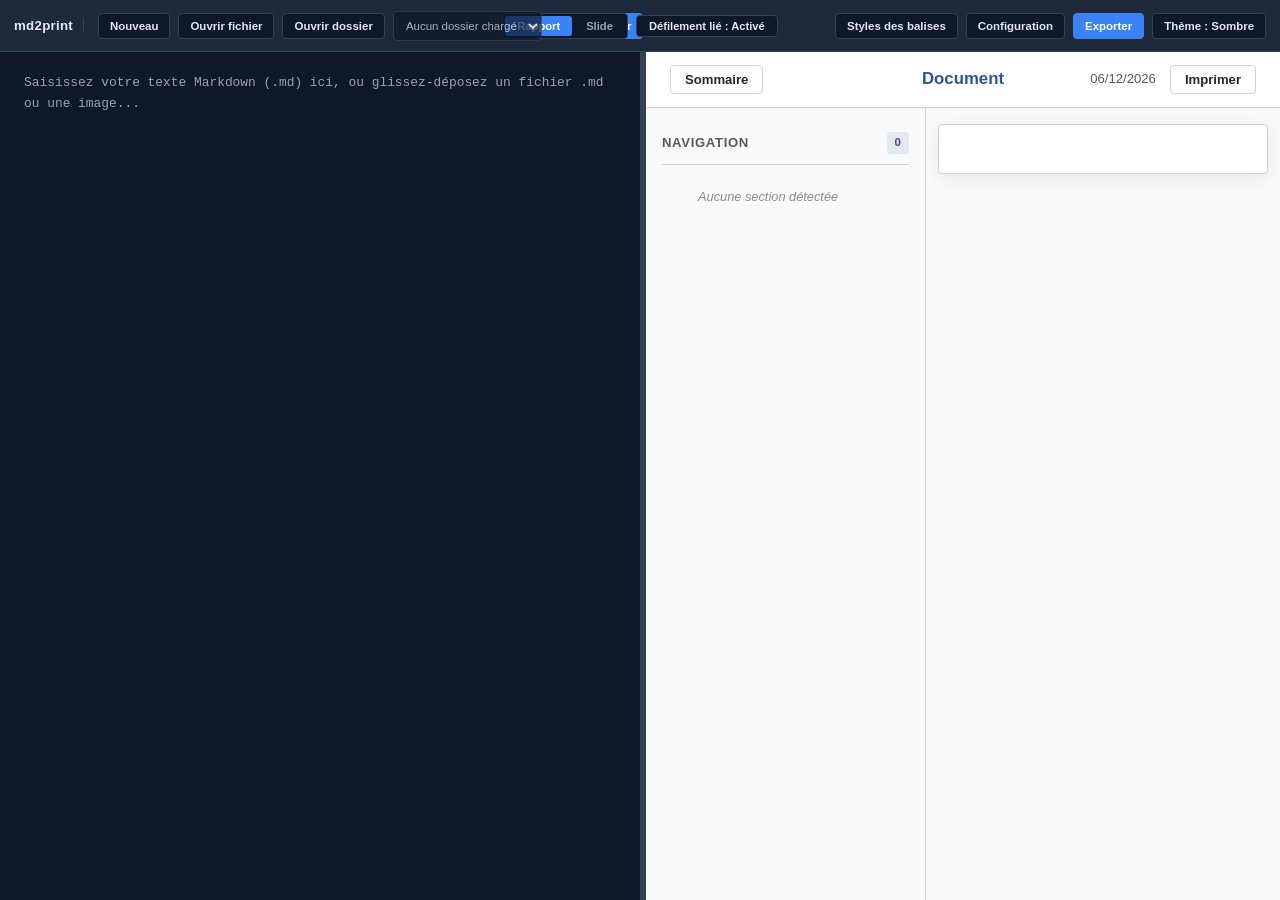
==== index.html @ b12e24b4 "feat: add style settings manager, report/slide themes, and interactive documentation files" ====
<!DOCTYPE html>
<html lang="fr" data-theme="dark">
<head>
  <meta charset="UTF-8">
  <meta name="viewport" content="width=device-width, initial-scale=1.0">
  <meta name="description" content="md2print — Éditeur Markdown et exportateur multi-formats (HTML autonome, DOCX, PPTX)">
  <title>md2print</title>
  <link rel="stylesheet" href="css/styles.css">

  <!-- Bibliothèques tierces locales (100 % hors-ligne) -->
  <script src="vendor/marked.min.js"></script>
  <script src="vendor/highlight.min.js"></script>
  <script src="vendor/mermaid.min.js"></script>
  <script src="vendor/jszip.min.js"></script>
  <script src="vendor/docx.umd.js"></script>
  <script src="vendor/pptxgen.bundle.js"></script>
</head>
<body>
  <div class="app-container">
    <!-- Barre de Menu Supérieure -->
    <header class="app-header">
      <!-- Zone Gauche : Gestion des fichiers .md -->
      <div class="header-group header-left">
        <span class="app-brand">md2print</span>
        <button type="button" class="btn" id="btnNewFile">Nouveau</button>
        <button type="button" class="btn" id="btnOpenFile">Ouvrir fichier</button>
        <input type="file" id="fileInput" class="hidden-input" accept=".md,.markdown,.txt">

        <button type="button" class="btn" id="btnOpenFolder">Ouvrir dossier</button>
        <input type="file" id="folderInput" class="hidden-input" webkitdirectory multiple>

        <select id="folderFileSelect" class="file-select" title="Fichiers Markdown du dossier" disabled>
          <option value="">Aucun dossier chargé</option>
        </select>

        <button type="button" class="btn btn-primary" id="btnSaveFile">Sauvegarder</button>
        <span class="current-filename" id="currentFileName">Sans titre.md</span>
      </div>

      <!-- Zone Centrale : Sélecteur de Mode (Rapport / Slide) et Défilement synchronisé -->
      <div class="header-group header-center">
        <div class="view-switcher">
          <button type="button" class="view-btn active" data-view="report" id="btnViewReport">Rapport</button>
          <button type="button" class="view-btn" data-view="slide" id="btnViewSlide">Slide</button>
        </div>
        <button type="button" class="btn" id="btnToggleSyncScroll" title="Activer ou désactiver le défilement lié entre l'éditeur et l'aperçu (Raccourci : F8)">Défilement lié : Activé</button>
      </div>

      <!-- Zone Droite : Configuration, Export et Thème -->
      <div class="header-group header-right">
        <!-- Bouton direct d'accès à la page de paramétrage des styles -->
        <button type="button" class="btn" id="btnOpenStyleSettings" title="Personnaliser les polices, tailles et couleurs de chaque type de balise">Styles des balises</button>

        <!-- Menu déroulant Configuration -->
        <div class="dropdown" id="dropdownConfig">
          <button type="button" class="btn" id="btnToggleConfig">Configuration</button>
          <div class="dropdown-menu">
            <div class="dropdown-status" id="configStatusText">
              Config : par défaut<br>Modèle : par défaut
            </div>
            <button type="button" class="dropdown-item" id="btnMenuOpenStyleSettings">Paramétrer les styles des balises</button>
            <button type="button" class="dropdown-item" id="btnLoadConfigJson">Charger configuration (.json)</button>
            <button type="button" class="dropdown-item" id="btnLoadTemplateDocx">Charger modèle Word (.docx)</button>
            <button type="button" class="dropdown-item" id="btnLoadTemplatePptx">Charger modèle PowerPoint (.potx)</button>
            <button type="button" class="dropdown-item" id="btnLoadCustomCss">Charger CSS personnalisé (.css)</button>
            <button type="button" class="dropdown-item" id="btnResetConfig">Réinitialiser par défaut</button>
          </div>
          <input type="file" id="configJsonInput" class="hidden-input" accept=".json">
          <input type="file" id="templateDocxInput" class="hidden-input" accept=".docx,.dotx">
          <input type="file" id="templatePptxInput" class="hidden-input" accept=".potx">
          <input type="file" id="customCssInput" class="hidden-input" accept=".css">
        </div>

        <!-- Menu déroulant Exporter -->
        <div class="dropdown" id="dropdownExport">
          <button type="button" class="btn btn-primary" id="btnToggleExport">Exporter</button>
          <div class="dropdown-menu">
            <button type="button" class="dropdown-item" id="btnExportHtml">HTML (.html)</button>
            <button type="button" class="dropdown-item" id="btnExportDocx">Word (.docx)</button>
            <button type="button" class="dropdown-item" id="btnExportPptx">PowerPoint (.pptx)</button>
          </div>
        </div>

        <!-- Bouton de bascule de thème -->
        <button type="button" class="btn" id="btnToggleTheme">Thème : Sombre</button>
      </div>
    </header>

    <!-- Espace de Travail Split-View (Gauche : Éditeur / Droite : Aperçu) -->
    <main class="workspace" id="workspace">
      <section class="pane-editor" id="paneEditor">
        <div
          id="mdEditor"
          class="md-editor"
          contenteditable="true"
          role="textbox"
          aria-multiline="true"
          data-placeholder="Saisissez votre texte Markdown (.md) ici, ou glissez-déposez un fichier .md ou une image..."
          spellcheck="false"
        ></div>
      </section>

      <div class="pane-resizer" id="paneResizer" title="Glisser pour ajuster la largeur"></div>

      <section class="pane-preview" id="panePreview">
        <iframe id="previewIframe" class="preview-iframe" title="Aperçu du document formaté"></iframe>
      </section>
    </main>

    <!-- Page de Paramétrage des Styles de Balises (Hors-ligne, sans icône) -->
    <section class="style-config-page" id="pageStyleConfig" style="display: none;"></section>
  </div>

  <!-- Conteneur de Notifications Textuelles -->
  <div class="toast-container" id="toastContainer"></div>

  <!-- Contrôleur Principal ES6 -->
  <script type="module" src="js/app.js"></script>
</body>
</html>
---- css/styles.css ----
/**
 * styles.css — Feuille de style principale de l'application SPA md2print
 * Thèmes : Sombre (Bleu foncé et gris, par défaut) et Clair (Sépia)
 * Politique : Zéro émoji, zéro icône décorative, CSS simple et maintenable.
 */

:root,
[data-theme="dark"] {
  --bg-primary: #0f172a;
  --bg-secondary: #1e293b;
  --bg-elevated: #263349;
  --bg-hover: #334155;
  --border-color: #334155;
  --text-primary: #e2e8f0;
  --text-secondary: #94a3b8;
  --accent-color: #3b82f6;
  --accent-hover: #2563eb;
  --accent-text: #ffffff;
  --danger-color: #ef4444;
  --success-color: #10b981;
  --mermaid-editor-fg: #5eead4;
  --mermaid-editor-fence: #2dd4bf;
  --mermaid-editor-bg: rgba(45, 212, 191, 0.09);
  --mermaid-editor-border: #14b8a6;
  --header-height: 52px;
  --font-sans: -apple-system, BlinkMacSystemFont, "Segoe UI", Roboto, Helvetica, Arial, sans-serif;
  --font-mono: Consolas, "JetBrains Mono", "Courier New", monospace;
  --radius-sm: 4px;
  --radius-md: 6px;
}

[data-theme="sepia"] {
  --bg-primary: #f4ecd8;
  --bg-secondary: #e8dec5;
  --bg-elevated: #efe6d0;
  --bg-hover: #dccfb2;
  --border-color: #cbbba0;
  --text-primary: #2c241b;
  --text-secondary: #6e5d4f;
  --accent-color: #8c5a2b;
  --accent-hover: #6e451f;
  --accent-text: #ffffff;
  --danger-color: #b91c1c;
  --success-color: #15803d;
  --mermaid-editor-fg: #0f766e;
  --mermaid-editor-fence: #0d9488;
  --mermaid-editor-bg: rgba(13, 148, 136, 0.11);
  --mermaid-editor-border: #0d9488;
}

*,
*::before,
*::after {
  box-sizing: border-box;
  margin: 0;
  padding: 0;
}

html,
body {
  height: 100%;
  width: 100%;
  overflow: hidden;
  font-family: var(--font-sans);
  font-size: 14px;
  background-color: var(--bg-primary);
  color: var(--text-primary);
  -webkit-font-smoothing: antialiased;
}

.app-container {
  display: flex;
  flex-direction: column;
  height: 100vh;
  width: 100vw;
}

/* === Barre de Menu Supérieure === */
.app-header {
  height: var(--header-height);
  min-height: var(--header-height);
  background-color: var(--bg-secondary);
  border-bottom: 1px solid var(--border-color);
  display: flex;
  align-items: center;
  justify-content: space-between;
  padding: 0 14px;
  gap: 12px;
  z-index: 200;
}

.header-group {
  display: flex;
  align-items: center;
  gap: 8px;
}

.header-left {
  flex: 1;
  min-width: 0;
  overflow: visible;
}

.header-center {
  flex-shrink: 0;
}

.header-right {
  flex: 1;
  justify-content: flex-end;
  min-width: 0;
}

.app-brand {
  font-weight: 700;
  font-size: 0.95rem;
  letter-spacing: 0.02em;
  color: var(--text-primary);
  margin-right: 6px;
  padding-right: 10px;
  border-right: 1px solid var(--border-color);
  white-space: nowrap;
}

/* === Boutons & Contrôles du Menu === */
.btn {
  display: inline-flex;
  align-items: center;
  justify-content: center;
  padding: 6px 11px;
  font-family: inherit;
  font-size: 0.82rem;
  font-weight: 600;
  color: var(--text-primary);
  background-color: var(--bg-primary);
  border: 1px solid var(--border-color);
  border-radius: var(--radius-sm);
  cursor: pointer;
  white-space: nowrap;
  transition: background-color 0.15s ease, border-color 0.15s ease, color 0.15s ease;
}

.btn:hover:not(:disabled) {
  background-color: var(--bg-hover);
}

.btn:focus-visible {
  outline: 2px solid var(--accent-color);
  outline-offset: 1px;
}

.btn:disabled {
  opacity: 0.5;
  cursor: not-allowed;
}

.btn-primary {
  background-color: var(--accent-color);
  border-color: var(--accent-color);
  color: var(--accent-text);
}

.btn-primary:hover:not(:disabled) {
  background-color: var(--accent-hover);
  border-color: var(--accent-hover);
}

/* === Liste déroulante des fichiers du dossier === */
.file-select {
  height: 30px;
  max-width: 190px;
  padding: 0 8px;
  font-family: inherit;
  font-size: 0.82rem;
  color: var(--text-primary);
  background-color: var(--bg-primary);
  border: 1px solid var(--border-color);
  border-radius: var(--radius-sm);
  cursor: pointer;
}

.file-select:focus-visible {
  outline: 2px solid var(--accent-color);
}

/* === Affichage en lecture seule du nom de fichier === */
.current-filename {
  font-size: 0.82rem;
  font-weight: 600;
  color: var(--text-secondary);
  padding-left: 6px;
  white-space: nowrap;
  overflow: hidden;
  text-overflow: ellipsis;
  max-width: 220px;
}

.current-filename.is-dirty {
  color: var(--text-primary);
}

/* === Sélecteur de Vue (Rapport / Slide) === */
.view-switcher {
  display: inline-flex;
  background-color: var(--bg-primary);
  border: 1px solid var(--border-color);
  border-radius: var(--radius-sm);
  padding: 2px;
  gap: 2px;
}

.view-btn {
  padding: 4px 12px;
  font-family: inherit;
  font-size: 0.8rem;
  font-weight: 600;
  color: var(--text-secondary);
  background: transparent;
  border: none;
  border-radius: 3px;
  cursor: pointer;
  transition: background-color 0.15s ease, color 0.15s ease;
}

.view-btn:hover {
  color: var(--text-primary);
}

.view-btn.active {
  background-color: var(--accent-color);
  color: var(--accent-text);
}

#btnToggleSyncScroll {
  font-size: 0.8rem;
  padding: 4px 12px;
  cursor: pointer;
  transition: background-color 0.15s ease, border-color 0.15s ease, opacity 0.15s ease;
}

#btnToggleSyncScroll.btn-inactive {
  opacity: 0.7;
  color: var(--text-secondary);
  border-style: dashed;
}

/* === Menus Déroulants (Configuration & Exporter) === */
.dropdown {
  position: relative;
  display: inline-block;
}

.dropdown-menu {
  position: absolute;
  top: calc(100% + 6px);
  right: 0;
  min-width: 230px;
  background-color: var(--bg-secondary);
  border: 1px solid var(--border-color);
  border-radius: var(--radius-md);
  padding: 6px;
  display: none;
  flex-direction: column;
  gap: 2px;
  z-index: 500;
  box-shadow: 0 8px 20px rgba(0, 0, 0, 0.25);
}

.dropdown.open .dropdown-menu {
  display: flex;
}

.dropdown-status {
  padding: 6px 10px;
  font-size: 0.75rem;
  color: var(--text-secondary);
  border-bottom: 1px solid var(--border-color);
  margin-bottom: 4px;
  line-height: 1.4;
}

.dropdown-item {
  width: 100%;
  text-align: left;
  padding: 7px 10px;
  font-family: inherit;
  font-size: 0.82rem;
  font-weight: 500;
  color: var(--text-primary);
  background: transparent;
  border: none;
  border-radius: var(--radius-sm);
  cursor: pointer;
  transition: background-color 0.15s ease;
}

.dropdown-item:hover {
  background-color: var(--bg-hover);
}

.hidden-input {
  display: none;
}

/* === Espace de Travail Principal (Split-View 50/50) === */
.workspace {
  display: flex;
  flex: 1;
  width: 100%;
  height: calc(100vh - var(--header-height));
  overflow: hidden;
  position: relative;
}

.pane-editor {
  width: 50%;
  min-width: 20%;
  max-width: 80%;
  height: 100%;
  display: flex;
  flex-direction: column;
  background-color: var(--bg-primary);
}

.md-editor {
  flex: 1;
  width: 100%;
  height: 100%;
  border: none;
  outline: none;
  padding: 20px 24px;
  font-family: var(--font-mono);
  font-size: 0.92rem;
  line-height: 1.65;
  color: var(--text-primary);
  background-color: var(--bg-primary);
  overflow-y: auto;
  overflow-x: auto;
  white-space: pre-wrap;
  word-break: break-word;
}

.md-editor:empty::before {
  content: attr(data-placeholder);
  color: var(--text-secondary);
  pointer-events: none;
}

.md-editor.drag-active {
  outline: 2px dashed var(--accent-color);
  outline-offset: -6px;
  background-color: var(--bg-elevated);
}

/* === Objet Graphique Cartouche [image] (Hauteur 2 lignes) === */
.image-cartouche {
  display: inline-flex;
  align-items: center;
  justify-content: center;
  height: calc(2 * 1.65em);
  min-width: 110px;
  padding: 0 18px;
  margin: 4px 2px;
  background-color: var(--bg-secondary);
  border: 1px solid var(--border-color);
  border-left: 4px solid var(--accent-color);
  border-radius: var(--radius-sm);
  color: var(--text-primary);
  font-family: var(--font-sans);
  font-size: 0.85rem;
  font-weight: 700;
  letter-spacing: 0.03em;
  vertical-align: middle;
  user-select: all;
  -webkit-user-select: all;
  cursor: pointer;
  transition: background-color 0.15s ease, border-color 0.15s ease, box-shadow 0.15s ease;
}

.image-cartouche:hover {
  background-color: var(--bg-hover);
  border-color: var(--accent-color);
}

.image-cartouche.is-selected {
  background-color: var(--accent-color);
  border-color: var(--accent-hover);
  color: var(--accent-text);
  box-shadow: 0 0 0 2px var(--accent-color);
}

/* === Objet Graphique Cartouche [mermaid] (Pliable / Dépliable) === */
.mermaid-cartouche {
  background-color: var(--bg-secondary);
  border: 1px solid var(--border-color);
  border-left: 4px solid var(--success-color);
  border-radius: var(--radius-sm);
  color: var(--text-primary);
  font-family: var(--font-sans);
  font-size: 0.85rem;
  font-weight: 700;
  vertical-align: middle;
  transition: background-color 0.15s ease, border-color 0.15s ease, box-shadow 0.15s ease;
}

.mermaid-cartouche.is-collapsed {
  display: inline-flex;
  align-items: center;
  justify-content: center;
  height: calc(2 * 1.65em);
  min-width: 130px;
  padding: 0 14px;
  margin: 4px 2px;
  cursor: pointer;
  user-select: all;
  -webkit-user-select: all;
}

.mermaid-cartouche.is-expanded {
  display: flex;
  flex-direction: column;
  align-items: stretch;
  width: calc(100% - 8px);
  max-width: 820px;
  padding: 10px 14px 14px;
  margin: 8px 0;
  cursor: default;
  user-select: text;
  -webkit-user-select: text;
}

.mermaid-cartouche:hover {
  background-color: var(--bg-hover);
  border-color: var(--success-color);
}

.mermaid-cartouche.is-selected {
  border-color: var(--success-color);
  box-shadow: 0 0 0 2px var(--success-color);
}

.mermaid-cartouche-header {
  display: flex;
  align-items: center;
  justify-content: space-between;
  gap: 10px;
  cursor: pointer;
  width: 100%;
}

.mermaid-cartouche-label {
  color: var(--success-color);
  font-weight: 700;
  letter-spacing: 0.04em;
}

.mermaid-cartouche-toggle {
  background: transparent;
  border: none;
  color: var(--text-secondary);
  font-size: 0.8rem;
  line-height: 1;
  padding: 4px 6px;
  border-radius: 3px;
  cursor: pointer;
  display: inline-flex;
  align-items: center;
  justify-content: center;
  transition: background 0.15s ease, color 0.15s ease;
}

.mermaid-cartouche-toggle:hover {
  background-color: rgba(255, 255, 255, 0.1);
  color: var(--text-primary);
}

.mermaid-cartouche-body {
  display: none;
  width: 100%;
  margin-top: 10px;
}

.mermaid-cartouche.is-expanded .mermaid-cartouche-body {
  display: block;
}

.mermaid-code-textarea {
  width: 100%;
  box-sizing: border-box;
  min-height: 120px;
  max-height: 500px;
  padding: 10px 12px;
  font-family: var(--font-mono);
  font-size: 0.88rem;
  line-height: 1.5;
  color: var(--mermaid-editor-fg);
  background-color: var(--bg-primary);
  border: 1px solid var(--border-color);
  border-radius: var(--radius-sm);
  outline: none;
  resize: vertical;
  tab-size: 4;
  white-space: pre;
  overflow-x: auto;
  user-select: text;
  -webkit-user-select: text;
}

.mermaid-code-textarea:focus {
  border-color: var(--success-color);
  box-shadow: 0 0 0 1px var(--success-color);
}

/* === Formatage des Balises Titres (# à #####) dans l'Éditeur Markdown === */
.md-heading-line {
  font-weight: 700;
  color: var(--text-primary);
}

.md-h1 {
  font-size: 1.75rem;
  line-height: 1.35;
}

.md-h2 {
  font-size: 1.45rem;
  line-height: 1.4;
}

.md-h3 {
  font-size: 1.25rem;
  line-height: 1.45;
}

.md-h4 {
  font-size: 1.1rem;
  line-height: 1.5;
}

.md-h5 {
  font-size: 1rem;
  line-height: 1.55;
}

/* === Formatage Inline (Gras, Souligné, Italique, Barré, Code, Liens) dans l'Éditeur Markdown === */
.md-bold {
  font-weight: 700;
}

.md-underline {
  text-decoration: underline;
  text-underline-offset: 2px;
}

.md-italic {
  font-style: italic;
}

.md-strike {
  text-decoration: line-through;
  color: var(--text-secondary);
}

.md-inline-code {
  background-color: var(--bg-secondary);
  color: var(--accent-color);
  border-radius: 3px;
  box-shadow: inset 0 0 0 1px var(--border-color);
}

.md-link-bracket {
  color: var(--text-secondary);
}

.md-link-label {
  color: var(--accent-color);
  font-weight: 600;
  text-decoration: underline;
  text-underline-offset: 2px;
}

.md-link-url {
  color: var(--text-secondary);
  opacity: 0.85;
}

/* === Formatage des Blocs de Code (``` ... ```), Schémas Mermaid (```mermaid), Citations (> ...) et Séparateurs (---) === */
.md-codeblock-fence {
  background-color: var(--bg-secondary);
  color: var(--accent-color);
  font-weight: 700;
  border-left: 3px solid var(--accent-color);
  padding-left: 1ch;
  padding-right: 1ch;
}

.md-codeblock-line {
  background-color: var(--bg-secondary);
  color: var(--text-primary);
  border-left: 3px solid var(--accent-color);
  padding-left: 1ch;
  padding-right: 1ch;
}

.md-mermaid-fence {
  background-color: var(--mermaid-editor-bg);
  color: var(--mermaid-editor-fence);
  font-weight: 700;
  border-left: 3px solid var(--mermaid-editor-border);
  padding-left: 1ch;
  padding-right: 1ch;
}

.md-mermaid-line {
  background-color: var(--mermaid-editor-bg);
  color: var(--mermaid-editor-fg);
  border-left: 3px solid var(--mermaid-editor-border);
  padding-left: 1ch;
  padding-right: 1ch;
}

.md-quote-line {
  border-left: 3px solid var(--accent-color);
  color: var(--text-secondary);
  font-style: italic;
  -webkit-box-decoration-break: clone;
  box-decoration-break: clone;
}

/* === Formatage des Alertes / Callouts (> [!NOTE], > [!TIP], etc.) dans l'Éditeur === */
.md-quote-line.md-callout-header {
  font-weight: 700;
  letter-spacing: 0.04em;
}

.md-quote-line.md-callout-note,
.md-quote-line.md-callout-info {
  border-left-color: #38bdf8;
  color: #7dd3fc;
}

.md-quote-line.md-callout-tip,
.md-quote-line.md-callout-astuce,
.md-quote-line.md-callout-success {
  border-left-color: #4ade80;
  color: #86efac;
}

.md-quote-line.md-callout-important {
  border-left-color: #a78bfa;
  color: #c4b5fd;
}

.md-quote-line.md-callout-warning,
.md-quote-line.md-callout-avertissement,
.md-quote-line.md-callout-warn {
  border-left-color: #fbbf24;
  color: #fde68a;
}

.md-quote-line.md-callout-danger,
.md-quote-line.md-callout-caution,
.md-quote-line.md-callout-attention,
.md-quote-line.md-callout-critique {
  border-left-color: #f87171;
  color: #fca5a5;
}

/* Thème Sépia pour les Callouts dans l'Éditeur */
[data-theme="sepia"] .md-quote-line.md-callout-note,
[data-theme="sepia"] .md-quote-line.md-callout-info {
  border-left-color: #0284c7;
  color: #0369a1;
}

[data-theme="sepia"] .md-quote-line.md-callout-tip,
[data-theme="sepia"] .md-quote-line.md-callout-astuce,
[data-theme="sepia"] .md-quote-line.md-callout-success {
  border-left-color: #16a34a;
  color: #15803d;
}

[data-theme="sepia"] .md-quote-line.md-callout-important {
  border-left-color: #7c3aed;
  color: #6d28d9;
}

[data-theme="sepia"] .md-quote-line.md-callout-warning,
[data-theme="sepia"] .md-quote-line.md-callout-avertissement,
[data-theme="sepia"] .md-quote-line.md-callout-warn {
  border-left-color: #d97706;
  color: #b45309;
}

[data-theme="sepia"] .md-quote-line.md-callout-danger,
[data-theme="sepia"] .md-quote-line.md-callout-caution,
[data-theme="sepia"] .md-quote-line.md-callout-attention,
[data-theme="sepia"] .md-quote-line.md-callout-critique {
  border-left-color: #dc2626;
  color: #b91c1c;
}

/* === Formatage des Badges Inline ([badge:type:texte]) dans l'Éditeur === */
.md-badge {
  display: inline;
  font-weight: 600;
  padding: 0 4px;
  border-radius: 4px;
  border: 1px solid var(--border-color);
  background: var(--bg-secondary);
}

.md-badge-info,
.md-badge-note {
  border-color: rgba(56, 189, 248, 0.45);
  background: rgba(56, 189, 248, 0.12);
  color: #7dd3fc;
}

.md-badge-success,
.md-badge-tip,
.md-badge-astuce {
  border-color: rgba(74, 222, 128, 0.45);
  background: rgba(74, 222, 128, 0.12);
  color: #86efac;
}

.md-badge-warning,
.md-badge-warn,
.md-badge-avertissement {
  border-color: rgba(251, 191, 36, 0.45);
  background: rgba(251, 191, 36, 0.14);
  color: #fde68a;
}

.md-badge-danger,
.md-badge-caution,
.md-badge-attention {
  border-color: rgba(248, 113, 113, 0.45);
  background: rgba(248, 113, 113, 0.12);
  color: #fca5a5;
}

.md-badge-important {
  border-color: rgba(167, 139, 250, 0.45);
  background: rgba(167, 139, 250, 0.12);
  color: #c4b5fd;
}

.md-badge-neutral {
  border-color: var(--border-color);
  background: var(--bg-secondary);
  color: var(--text-secondary);
}

/* Thème Sépia pour les Badges */
[data-theme="sepia"] .md-badge-info,
[data-theme="sepia"] .md-badge-note {
  border-color: rgba(2, 132, 199, 0.4);
  background: rgba(2, 132, 199, 0.1);
  color: #0369a1;
}

[data-theme="sepia"] .md-badge-success,
[data-theme="sepia"] .md-badge-tip,
[data-theme="sepia"] .md-badge-astuce {
  border-color: rgba(22, 163, 74, 0.4);
  background: rgba(22, 163, 74, 0.1);
  color: #15803d;
}

[data-theme="sepia"] .md-badge-warning,
[data-theme="sepia"] .md-badge-warn,
[data-theme="sepia"] .md-badge-avertissement {
  border-color: rgba(217, 119, 6, 0.45);
  background: rgba(217, 119, 6, 0.12);
  color: #b45309;
}

[data-theme="sepia"] .md-badge-danger,
[data-theme="sepia"] .md-badge-caution,
[data-theme="sepia"] .md-badge-attention {
  border-color: rgba(220, 38, 38, 0.4);
  background: rgba(220, 38, 38, 0.1);
  color: #b91c1c;
}

[data-theme="sepia"] .md-badge-important {
  border-color: rgba(124, 58, 237, 0.4);
  background: rgba(124, 58, 237, 0.1);
  color: #6d28d9;
}

/* === Formatage des Cartouches Métriques / Chiffres ([chiffre:valeur:libellé]) dans l'Éditeur === */
.md-metric {
  display: inline;
  font-weight: 700;
  padding: 0 5px;
  border-radius: 4px;
  border: 1px solid var(--border-color);
  background: var(--bg-secondary);
  color: var(--accent-color);
}

.md-metric.metric-card-success {
  border-color: rgba(74, 222, 128, 0.45);
  background: rgba(74, 222, 128, 0.12);
  color: #86efac;
}

.md-metric.metric-card-danger {
  border-color: rgba(248, 113, 113, 0.45);
  background: rgba(248, 113, 113, 0.12);
  color: #fca5a5;
}

.md-metric.metric-card-warning {
  border-color: rgba(251, 191, 36, 0.45);
  background: rgba(251, 191, 36, 0.14);
  color: #fde68a;
}

.md-metric.metric-card-important {
  border-color: rgba(167, 139, 250, 0.45);
  background: rgba(167, 139, 250, 0.12);
  color: #c4b5fd;
}

.md-metric.metric-card-info,
.md-metric.metric-card-default {
  border-color: rgba(56, 189, 248, 0.45);
  background: rgba(56, 189, 248, 0.12);
  color: #7dd3fc;
}

/* Thème Sépia pour les métriques dans l'éditeur */
[data-theme="sepia"] .md-metric {
  background: var(--bg-secondary);
  color: var(--accent-color);
}

[data-theme="sepia"] .md-metric.metric-card-success {
  border-color: rgba(22, 163, 74, 0.4);
  background: rgba(22, 163, 74, 0.1);
  color: #15803d;
}

[data-theme="sepia"] .md-metric.metric-card-danger {
  border-color: rgba(220, 38, 38, 0.4);
  background: rgba(220, 38, 38, 0.1);
  color: #b91c1c;
}

[data-theme="sepia"] .md-metric.metric-card-warning {
  border-color: rgba(217, 119, 6, 0.45);
  background: rgba(217, 119, 6, 0.12);
  color: #b45309;
}

[data-theme="sepia"] .md-metric.metric-card-important {
  border-color: rgba(124, 58, 237, 0.4);
  background: rgba(124, 58, 237, 0.1);
  color: #6d28d9;
}

[data-theme="sepia"] .md-metric.metric-card-info,
[data-theme="sepia"] .md-metric.metric-card-default {
  border-color: rgba(2, 132, 199, 0.4);
  background: rgba(2, 132, 199, 0.1);
  color: #0369a1;
}

.md-hr-line {
  display: inline-block;
  width: 100%;
  color: var(--accent-color);
  font-weight: 700;
  border-bottom: 2px solid var(--border-color);
  line-height: 1.25;
}

/* === Formatage des Listes (- *, 1.) et Listes de Tâches (- [ ], - [x]) === */
.md-list-line {
  padding-left: 5ch;
  -webkit-box-decoration-break: clone;
  box-decoration-break: clone;
}

.md-task-box {
  font-weight: 700;
  color: var(--accent-color);
  background-color: var(--bg-secondary);
  border-radius: 3px;
  box-shadow: inset 0 0 0 1px var(--border-color);
}

.md-task-checked .md-task-box {
  color: var(--success-color);
}

.md-task-checked .md-task-text {
  text-decoration: line-through;
  color: var(--text-secondary);
}

/* === Alignement Visuel Automatique des Colonnes de Tableaux dans l'Éditeur Markdown === */
.md-table-line {
  white-space: pre;
}

.md-table-prefix {
  display: inline-block;
  vertical-align: top;
}

.md-table-cell {
  display: inline-block;
  vertical-align: top;
  max-width: 60ch;
  white-space: pre-wrap;
  overflow-wrap: break-word;
  word-break: break-word;
}

.md-table-pipe {
  display: inline-block;
  vertical-align: top;
  color: var(--accent-color);
  font-weight: 700;
}

/* === Barre Centrale de Redimensionnement === */
.pane-resizer {
  width: 6px;
  min-width: 6px;
  height: 100%;
  background-color: var(--border-color);
  cursor: col-resize;
  transition: background-color 0.15s ease;
  z-index: 50;
}

.pane-resizer:hover,
.pane-resizer.is-resizing {
  background-color: var(--accent-color);
}

/* === Moitié Droite : Aperçu Iframe === */
.pane-preview {
  flex: 1;
  min-width: 20%;
  height: 100%;
  display: flex;
  flex-direction: column;
  background-color: #ffffff;
}

.preview-iframe {
  width: 100%;
  height: 100%;
  border: none;
  background-color: #ffffff;
}

body.resizing-active .preview-iframe {
  pointer-events: none;
}

/* === Notifications Toast Textuelles (Sans icône ni émoji) === */
.toast-container {
  position: fixed;
  bottom: 18px;
  right: 18px;
  display: flex;
  flex-direction: column;
  gap: 8px;
  z-index: 1000;
}

.toast {
  padding: 10px 16px;
  background-color: var(--bg-secondary);
  color: var(--text-primary);
  border: 1px solid var(--border-color);
  border-left: 4px solid var(--accent-color);
  border-radius: var(--radius-sm);
  font-size: 0.82rem;
  font-weight: 500;
  box-shadow: 0 6px 16px rgba(0, 0, 0, 0.25);
  transition: opacity 0.2s ease, transform 0.2s ease;
}

.toast--error {
  border-left-color: var(--danger-color);
}

.toast--success {
  border-left-color: var(--success-color);
}

/* ==========================================================================
   PAGE DE PARAMÉTRAGE DES STYLES ET DES BALISES (100 % HORS-LIGNE, SANS ICÔNE)
   ========================================================================== */
.style-config-page {
  display: flex;
  flex-direction: column;
  flex: 1;
  width: 100%;
  height: calc(100vh - var(--header-height));
  background-color: var(--bg-primary);
  color: var(--text-primary);
  overflow: hidden;
  position: relative;
  z-index: 100;
}

.style-config-wrapper {
  display: flex;
  flex-direction: column;
  width: 100%;
  height: 100%;
}

.style-config-toolbar {
  height: 52px;
  min-height: 52px;
  background-color: var(--bg-secondary);
  border-bottom: 1px solid var(--border-color);
  display: flex;
  align-items: center;
  justify-content: space-between;
  padding: 0 16px;
  gap: 16px;
}

.style-config-title-group {
  display: flex;
  align-items: center;
  gap: 16px;
}

.style-config-title {
  font-size: 1rem;
  font-weight: 700;
  color: var(--text-primary);
  white-space: nowrap;
}

.style-config-mode-tabs {
  display: flex;
  align-items: center;
  gap: 4px;
  background-color: var(--bg-primary);
  padding: 3px;
  border-radius: var(--radius-md);
  border: 1px solid var(--border-color);
}

.tab-btn {
  background: transparent;
  border: none;
  color: var(--text-secondary);
  padding: 5px 12px;
  border-radius: var(--radius-sm);
  font-size: 0.82rem;
  font-weight: 600;
  cursor: pointer;
  transition: all 0.15s ease;
}

.tab-btn:hover {
  color: var(--text-primary);
}

.tab-btn.active {
  background-color: var(--accent-color);
  color: var(--accent-text);
}

.style-config-actions {
  display: flex;
  align-items: center;
  gap: 8px;
}

.style-config-body {
  display: flex;
  flex: 1;
  height: calc(100% - 52px);
  overflow: hidden;
}

.style-config-form-pane {
  width: 54%;
  min-width: 440px;
  height: 100%;
  overflow-y: auto;
  padding: 16px 20px;
  display: flex;
  flex-direction: column;
  gap: 16px;
  border-right: 1px solid var(--border-color);
  background-color: var(--bg-primary);
}

.config-card {
  background-color: var(--bg-secondary);
  border: 1px solid var(--border-color);
  border-radius: var(--radius-md);
  overflow: hidden;
}

.config-card-header {
  padding: 9px 14px;
  background-color: var(--bg-elevated);
  border-bottom: 1px solid var(--border-color);
  font-weight: 700;
  font-size: 0.85rem;
  color: var(--text-primary);
  text-transform: uppercase;
  letter-spacing: 0.04em;
}

.config-card-content {
  padding: 12px 14px;
  display: flex;
  flex-direction: column;
  gap: 10px;
}

.config-row {
  display: flex;
  flex-direction: column;
  gap: 6px;
  padding-bottom: 8px;
  border-bottom: 1px solid rgba(255, 255, 255, 0.05);
}

.config-row:last-child {
  padding-bottom: 0;
  border-bottom: none;
}

.config-label-col {
  display: flex;
  align-items: center;
  justify-content: space-between;
}

.config-tag-label {
  font-weight: 600;
  font-size: 0.85rem;
  color: var(--text-primary);
}

.config-inputs-col {
  display: flex;
  flex-wrap: wrap;
  align-items: center;
  gap: 10px;
}

.input-inline-group {
  display: flex;
  align-items: center;
  gap: 5px;
}

.input-sublabel {
  font-size: 0.76rem;
  color: var(--text-secondary);
  white-space: nowrap;
}

.color-picker-input {
  width: 28px;
  height: 26px;
  padding: 0;
  border: 1px solid var(--border-color);
  border-radius: var(--radius-sm);
  background: transparent;
  cursor: pointer;
}

.color-hex-input {
  width: 72px;
  height: 26px;
  padding: 2px 5px;
  font-family: var(--font-mono);
  font-size: 0.8rem;
  background-color: var(--bg-primary);
  border: 1px solid var(--border-color);
  border-radius: var(--radius-sm);
  color: var(--text-primary);
  text-transform: uppercase;
}

.size-input {
  width: 72px;
  height: 26px;
  padding: 2px 5px;
  font-family: var(--font-mono);
  font-size: 0.8rem;
  background-color: var(--bg-primary);
  border: 1px solid var(--border-color);
  border-radius: var(--radius-sm);
  color: var(--text-primary);
}

.font-select {
  height: 26px;
  padding: 2px 6px;
  font-size: 0.8rem;
  background-color: var(--bg-primary);
  border: 1px solid var(--border-color);
  border-radius: var(--radius-sm);
  color: var(--text-primary);
}

.style-config-preview-pane {
  flex: 1;
  height: 100%;
  display: flex;
  flex-direction: column;
  background-color: var(--bg-elevated);
}

.preview-header-bar {
  height: 38px;
  padding: 0 16px;
  background-color: var(--bg-secondary);
  border-bottom: 1px solid var(--border-color);
  display: flex;
  align-items: center;
  justify-content: space-between;
  font-weight: 600;
  font-size: 0.82rem;
  color: var(--text-secondary);
}

.preview-header-badge {
  font-size: 0.72rem;
  padding: 2px 8px;
  background: rgba(59, 130, 246, 0.15);
  color: var(--accent-color);
  border-radius: 9999px;
  font-weight: 700;
}

.preview-canvas-container {
  flex: 1;
  height: calc(100% - 38px);
  overflow: hidden;
  background: #ffffff;
}

.style-settings-iframe {
  width: 100%;
  height: 100%;
  border: none;
  background: #ffffff;
}
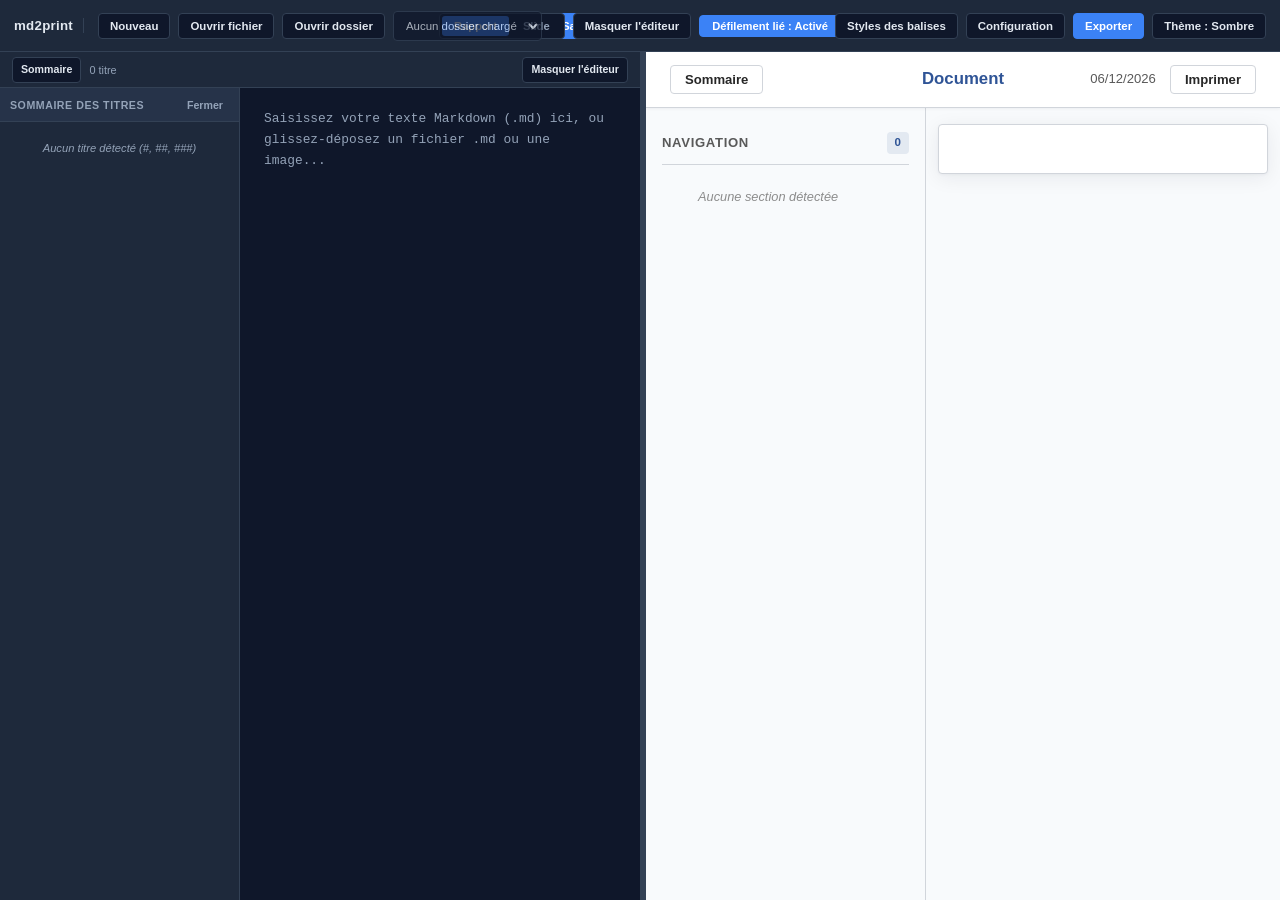
==== commit 9de57d9e: "feat: implement slide mode and HTML generator with theme styles" ====
--- a/index.html
+++ b/index.html
@@ -5,6 +5,9 @@
   <meta name="viewport" content="width=device-width, initial-scale=1.0">
   <meta name="description" content="md2print — Éditeur Markdown et exportateur multi-formats (HTML autonome, DOCX, PPTX)">
   <title>md2print</title>
+  <link rel="preconnect" href="https://fonts.googleapis.com">
+  <link rel="preconnect" href="https://fonts.gstatic.com" crossorigin>
+  <link href="https://fonts.googleapis.com/css2?family=Poppins:ital,wght@0,300;0,400;0,500;0,600;0,700;1,400;1,700&display=swap" rel="stylesheet">
   <link rel="stylesheet" href="css/styles.css">
 
   <!-- Bibliothèques tierces locales (100 % hors-ligne) -->
@@ -37,12 +40,13 @@
         <span class="current-filename" id="currentFileName">Sans titre.md</span>
       </div>
 
-      <!-- Zone Centrale : Sélecteur de Mode (Rapport / Slide) et Défilement synchronisé -->
+      <!-- Zone Centrale : Sélecteur de Mode (Rapport / Slide), Masquage éditeur et Défilement synchronisé -->
       <div class="header-group header-center">
         <div class="view-switcher">
           <button type="button" class="view-btn active" data-view="report" id="btnViewReport">Rapport</button>
           <button type="button" class="view-btn" data-view="slide" id="btnViewSlide">Slide</button>
         </div>
+        <button type="button" class="btn" id="btnToggleEditor" title="Masquer ou afficher l'éditeur Markdown (Raccourci : F9)">Masquer l'éditeur</button>
         <button type="button" class="btn" id="btnToggleSyncScroll" title="Activer ou désactiver le défilement lié entre l'éditeur et l'aperçu (Raccourci : F8)">Défilement lié : Activé</button>
       </div>
 
@@ -89,15 +93,39 @@
     <!-- Espace de Travail Split-View (Gauche : Éditeur / Droite : Aperçu) -->
     <main class="workspace" id="workspace">
       <section class="pane-editor" id="paneEditor">
-        <div
-          id="mdEditor"
-          class="md-editor"
-          contenteditable="true"
-          role="textbox"
-          aria-multiline="true"
-          data-placeholder="Saisissez votre texte Markdown (.md) ici, ou glissez-déposez un fichier .md ou une image..."
-          spellcheck="false"
-        ></div>
+        <!-- Barre d'outils supérieure de l'éditeur Markdown -->
+        <div class="editor-toolbar" id="editorToolbar">
+          <div class="editor-toolbar-left">
+            <button type="button" class="btn btn-sm" id="btnToggleEditorToc" title="Afficher ou masquer le sommaire des titres Markdown">Sommaire</button>
+            <span class="editor-toc-count" id="editorTocCount">0 titre</span>
+          </div>
+          <div class="editor-toolbar-right">
+            <button type="button" class="btn btn-sm" id="btnHideEditor" title="Masquer l'éditeur Markdown pour afficher l'aperçu plein écran">Masquer l'éditeur</button>
+          </div>
+        </div>
+
+        <!-- Corps de l'éditeur avec volet sommaire (#, ##, ###) et saisie -->
+        <div class="editor-body-container" id="editorBodyContainer">
+          <aside class="editor-toc-sidebar" id="editorTocSidebar">
+            <div class="editor-toc-header">
+              <span class="editor-toc-title">Sommaire des titres</span>
+              <button type="button" class="btn-subtle" id="btnCloseEditorToc" title="Fermer le sommaire">Fermer</button>
+            </div>
+            <div class="editor-toc-list" id="editorTocList">
+              <div class="editor-toc-empty">Aucun titre détecté (#, ##, ###)</div>
+            </div>
+          </aside>
+
+          <div
+            id="mdEditor"
+            class="md-editor"
+            contenteditable="true"
+            role="textbox"
+            aria-multiline="true"
+            data-placeholder="Saisissez votre texte Markdown (.md) ici, ou glissez-déposez un fichier .md ou une image..."
+            spellcheck="false"
+          ></div>
+        </div>
       </section>
 
       <div class="pane-resizer" id="paneResizer" title="Glisser pour ajuster la largeur"></div>
--- a/css/styles.css
+++ b/css/styles.css
@@ -312,6 +312,216 @@
   position: relative;
 }
 
+
+/* Masquage de l'éditeur Markdown (partie non WYSIWYG) */
+.pane-editor.is-hidden {
+  display: none !important;
+}
+
+.pane-resizer.is-hidden {
+  display: none !important;
+}
+
+.btn-active {
+  background-color: var(--accent-color) !important;
+  border-color: var(--accent-color) !important;
+  color: var(--accent-text) !important;
+}
+
+/* === Barre d'Outils Supérieure de l'Éditeur === */
+.editor-toolbar {
+  height: 36px;
+  min-height: 36px;
+  background-color: var(--bg-secondary);
+  border-bottom: 1px solid var(--border-color);
+  display: flex;
+  align-items: center;
+  justify-content: space-between;
+  padding: 0 12px;
+  flex-shrink: 0;
+  user-select: none;
+}
+
+.editor-toolbar-left,
+.editor-toolbar-right {
+  display: flex;
+  align-items: center;
+  gap: 8px;
+}
+
+.editor-toc-count {
+  font-size: 0.78rem;
+  color: var(--text-secondary);
+  font-weight: 500;
+}
+
+/* === Corps de l'Éditeur (Sommaire + Saisie) === */
+.editor-body-container {
+  display: flex;
+  flex: 1;
+  min-height: 0;
+  height: calc(100% - 36px);
+  overflow: hidden;
+  position: relative;
+}
+
+/* === Volet Latéral Sommaire de l'Éditeur === */
+.editor-toc-sidebar {
+  width: 240px;
+  min-width: 180px;
+  max-width: 320px;
+  height: 100%;
+  background-color: var(--bg-secondary);
+  border-right: 1px solid var(--border-color);
+  display: flex;
+  flex-direction: column;
+  flex-shrink: 0;
+  overflow: hidden;
+  transition: width 0.18s ease, opacity 0.18s ease;
+}
+
+.editor-toc-sidebar.collapsed {
+  display: none;
+}
+
+.editor-toc-header {
+  height: 34px;
+  min-height: 34px;
+  display: flex;
+  align-items: center;
+  justify-content: space-between;
+  padding: 0 10px;
+  border-bottom: 1px solid var(--border-color);
+  background-color: var(--bg-elevated);
+}
+
+.editor-toc-title {
+  font-size: 0.76rem;
+  font-weight: 700;
+  text-transform: uppercase;
+  letter-spacing: 0.05em;
+  color: var(--text-secondary);
+}
+
+.btn-subtle {
+  background: none;
+  border: none;
+  color: var(--text-secondary);
+  font-family: inherit;
+  font-size: 0.76rem;
+  font-weight: 600;
+  cursor: pointer;
+  padding: 2px 6px;
+  border-radius: var(--radius-sm);
+  transition: color 0.15s ease, background-color 0.15s ease;
+}
+
+.btn-subtle:hover {
+  color: var(--text-primary);
+  background-color: var(--bg-hover);
+}
+
+.editor-toc-list {
+  flex: 1;
+  overflow-y: auto;
+  overflow-x: hidden;
+  padding: 4px 0;
+  display: flex;
+  flex-direction: column;
+  gap: 1px;
+}
+
+.editor-toc-empty {
+  padding: 16px 12px;
+  font-size: 0.80rem;
+  color: var(--text-secondary);
+  font-style: italic;
+  text-align: center;
+}
+
+/* Éléments du Sommaire Éditeur */
+.editor-toc-item {
+  display: flex;
+  align-items: baseline;
+  width: 100%;
+  background: none;
+  border: none;
+  text-align: left;
+  cursor: pointer;
+  padding: 5px 10px;
+  font-family: inherit;
+  color: var(--text-primary);
+  text-decoration: none;
+  border-left: 3px solid transparent;
+  transition: background-color 0.12s ease, color 0.12s ease, border-color 0.12s ease;
+}
+
+.editor-toc-item:hover {
+  background-color: var(--bg-hover);
+}
+
+.editor-toc-item.active {
+  background-color: var(--bg-elevated);
+  border-left-color: var(--accent-color);
+  color: var(--accent-color);
+  font-weight: 600;
+}
+
+.editor-toc-tag {
+  font-family: var(--font-mono);
+  font-size: 0.74rem;
+  color: var(--accent-color);
+  margin-right: 6px;
+  flex-shrink: 0;
+  font-weight: 700;
+  opacity: 0.85;
+}
+
+.editor-toc-text {
+  font-size: 0.82rem;
+  overflow: hidden;
+  text-overflow: ellipsis;
+  white-space: nowrap;
+  flex: 1;
+  min-width: 0;
+}
+
+/* Niveaux d'indentation du sommaire (#, ##, ###) */
+.editor-toc-item.level-1 {
+  font-weight: 700;
+  padding-left: 8px;
+}
+
+.editor-toc-item.level-2 {
+  font-weight: 500;
+  padding-left: 18px;
+}
+
+.editor-toc-item.level-3 {
+  font-size: 0.80rem;
+  color: var(--text-secondary);
+  padding-left: 28px;
+}
+
+.editor-toc-item.level-3 .editor-toc-text {
+  font-size: 0.80rem;
+}
+
+/* Animation flash d'atterrissage sur le titre dans l'éditeur */
+@keyframes headingFlash {
+  0% {
+    background-color: rgba(59, 130, 246, 0.35);
+  }
+  100% {
+    background-color: transparent;
+  }
+}
+
+.heading-jump-highlight {
+  animation: headingFlash 1.2s ease-out;
+  border-radius: var(--radius-sm);
+}
+
 .pane-editor {
   width: 50%;
   min-width: 20%;
@@ -962,7 +1172,8 @@
   background-color: #ffffff;
 }
 
-body.resizing-active .preview-iframe {
+body.resizing-active .preview-iframe,
+body.resizing-active .style-settings-iframe {
   pointer-events: none;
 }
 
@@ -1091,19 +1302,60 @@
 }
 
 .style-config-form-pane {
-  width: 54%;
-  min-width: 440px;
+  flex: 0 0 52%;
+  width: 52%;
+  min-width: 380px;
+  max-width: 80%;
   height: 100%;
+  box-sizing: border-box;
   overflow-y: auto;
+  overflow-x: hidden;
   padding: 16px 20px;
   display: flex;
   flex-direction: column;
   gap: 16px;
-  border-right: 1px solid var(--border-color);
   background-color: var(--bg-primary);
+  scrollbar-width: thin;
+  scrollbar-color: var(--accent-color) var(--bg-secondary);
+}
+
+.style-config-form-pane::-webkit-scrollbar {
+  width: 10px;
+}
+
+.style-config-form-pane::-webkit-scrollbar-track {
+  background: var(--bg-secondary);
+  border-radius: 5px;
+}
+
+.style-config-form-pane::-webkit-scrollbar-thumb {
+  background: var(--accent-color);
+  border-radius: 5px;
+  border: 2px solid var(--bg-secondary);
+}
+
+.style-config-form-pane::-webkit-scrollbar-thumb:hover {
+  background: var(--accent-hover);
+}
+
+/* Slider / Séparateur vertical redimensionnable */
+.style-config-resizer {
+  width: 6px;
+  min-width: 6px;
+  height: 100%;
+  background-color: var(--border-color);
+  cursor: col-resize;
+  transition: background-color 0.15s ease;
+  z-index: 20;
+}
+
+.style-config-resizer:hover,
+.style-config-resizer.is-resizing {
+  background-color: var(--accent-color);
 }
 
 .config-card {
+  flex-shrink: 0;
   background-color: var(--bg-secondary);
   border: 1px solid var(--border-color);
   border-radius: var(--radius-md);
@@ -1217,6 +1469,68 @@
   color: var(--text-primary);
 }
 
+.checkbox-inline-row {
+  display: flex;
+  align-items: center;
+  gap: 10px;
+}
+
+.checkbox-inline-label {
+  display: inline-flex;
+  align-items: center;
+  gap: 4px;
+  font-size: 0.76rem;
+  color: var(--text-primary);
+  cursor: pointer;
+  user-select: none;
+}
+
+.config-checkbox {
+  width: 14px;
+  height: 14px;
+  cursor: pointer;
+  accent-color: var(--color-primary);
+  margin: 0;
+}
+
+.file-picker-group {
+  display: inline-flex;
+  align-items: center;
+  gap: 6px;
+}
+
+.btn-sm {
+  padding: 2px 8px;
+  font-size: 0.76rem;
+  height: 26px;
+  line-height: 1.2;
+}
+
+.file-name-indicator {
+  font-size: 0.76rem;
+  color: var(--text-muted);
+  font-style: italic;
+  max-width: 160px;
+  overflow: hidden;
+  text-overflow: ellipsis;
+  white-space: nowrap;
+  display: inline-block;
+}
+
+.range-slider {
+  width: 100px;
+  height: 18px;
+  cursor: pointer;
+  accent-color: var(--color-primary);
+}
+
+.slide-bg-section,
+.slide-borders-section {
+  display: flex;
+  flex-direction: column;
+  gap: 10px;
+}
+
 .style-config-preview-pane {
   flex: 1;
   height: 100%;
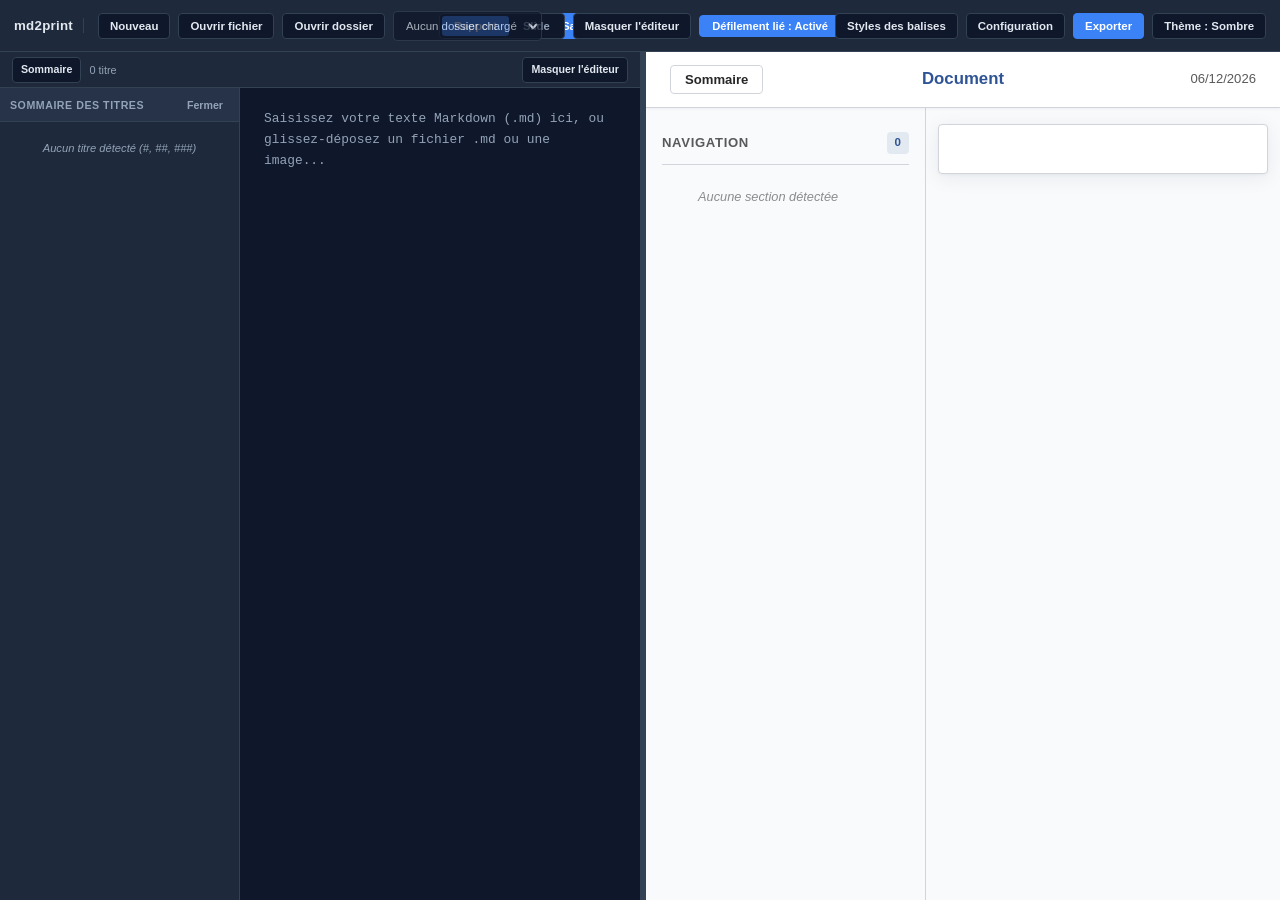
==== commit c84a3785: "feat: add slide view CSS theme and modular frontend architecture for presentation mode" ====
--- a/index.html
+++ b/index.html
@@ -5,18 +5,16 @@
   <meta name="viewport" content="width=device-width, initial-scale=1.0">
   <meta name="description" content="md2print — Éditeur Markdown et exportateur multi-formats (HTML autonome, DOCX, PPTX)">
   <title>md2print</title>
+  <link rel="icon" href="favicon.ico" type="image/x-icon">
   <link rel="preconnect" href="https://fonts.googleapis.com">
   <link rel="preconnect" href="https://fonts.gstatic.com" crossorigin>
   <link href="https://fonts.googleapis.com/css2?family=Poppins:ital,wght@0,300;0,400;0,500;0,600;0,700;1,400;1,700&display=swap" rel="stylesheet">
   <link rel="stylesheet" href="css/styles.css">
 
-  <!-- Bibliothèques tierces locales (100 % hors-ligne) -->
-  <script src="vendor/marked.min.js"></script>
-  <script src="vendor/highlight.min.js"></script>
-  <script src="vendor/mermaid.min.js"></script>
-  <script src="vendor/jszip.min.js"></script>
-  <script src="vendor/docx.umd.js"></script>
-  <script src="vendor/pptxgen.bundle.js"></script>
+  <!-- Bibliothèques tierces locales (100 % hors-ligne ; JSZip et docx sont chargés à la demande lors de l'export) -->
+  <script defer src="vendor/marked.min.js"></script>
+  <script defer src="vendor/highlight.min.js"></script>
+  <script defer src="vendor/mermaid.min.js"></script>
 </head>
 <body>
   <div class="app-container">
--- a/css/styles.css
+++ b/css/styles.css
@@ -22,6 +22,8 @@
   --mermaid-editor-fence: #2dd4bf;
   --mermaid-editor-bg: rgba(45, 212, 191, 0.09);
   --mermaid-editor-border: #14b8a6;
+  --html-cartouche-color: #f59e0b;
+  --html-editor-fg: #fcd34d;
   --header-height: 52px;
   --font-sans: -apple-system, BlinkMacSystemFont, "Segoe UI", Roboto, Helvetica, Arial, sans-serif;
   --font-mono: Consolas, "JetBrains Mono", "Courier New", monospace;
@@ -46,6 +48,8 @@
   --mermaid-editor-fence: #0d9488;
   --mermaid-editor-bg: rgba(13, 148, 136, 0.11);
   --mermaid-editor-border: #0d9488;
+  --html-cartouche-color: #d97706;
+  --html-editor-fg: #92400e;
 }
 
 *,
@@ -546,8 +550,10 @@
   background-color: var(--bg-primary);
   overflow-y: auto;
   overflow-x: auto;
-  white-space: pre-wrap;
+  white-space: break-spaces;
   word-break: break-word;
+  tab-size: 4;
+  -moz-tab-size: 4;
 }
 
 .md-editor:empty::before {
@@ -581,15 +587,25 @@
   font-weight: 700;
   letter-spacing: 0.03em;
   vertical-align: middle;
-  user-select: all;
-  -webkit-user-select: all;
-  cursor: pointer;
-  transition: background-color 0.15s ease, border-color 0.15s ease, box-shadow 0.15s ease;
+  user-select: none;
+  -webkit-user-select: none;
+  cursor: grab;
+  transition: background-color 0.15s ease, border-color 0.15s ease, box-shadow 0.15s ease, opacity 0.15s ease;
 }
 
 .image-cartouche:hover {
   background-color: var(--bg-hover);
   border-color: var(--accent-color);
+}
+
+.image-cartouche:active {
+  cursor: grabbing;
+}
+
+.image-cartouche.is-dragging {
+  opacity: 0.45;
+  outline: 2px dashed var(--accent-color);
+  outline-offset: 2px;
 }
 
 .image-cartouche.is-selected {
@@ -610,7 +626,7 @@
   font-size: 0.85rem;
   font-weight: 700;
   vertical-align: middle;
-  transition: background-color 0.15s ease, border-color 0.15s ease, box-shadow 0.15s ease;
+  transition: background-color 0.15s ease, border-color 0.15s ease, box-shadow 0.15s ease, opacity 0.15s ease;
 }
 
 .mermaid-cartouche.is-collapsed {
@@ -621,9 +637,13 @@
   min-width: 130px;
   padding: 0 14px;
   margin: 4px 2px;
-  cursor: pointer;
-  user-select: all;
-  -webkit-user-select: all;
+  cursor: grab;
+  user-select: none;
+  -webkit-user-select: none;
+}
+
+.mermaid-cartouche.is-collapsed:active {
+  cursor: grabbing;
 }
 
 .mermaid-cartouche.is-expanded {
@@ -644,6 +664,12 @@
   border-color: var(--success-color);
 }
 
+.mermaid-cartouche.is-dragging {
+  opacity: 0.45;
+  outline: 2px dashed var(--success-color);
+  outline-offset: 2px;
+}
+
 .mermaid-cartouche.is-selected {
   border-color: var(--success-color);
   box-shadow: 0 0 0 2px var(--success-color);
@@ -654,8 +680,14 @@
   align-items: center;
   justify-content: space-between;
   gap: 10px;
-  cursor: pointer;
-  width: 100%;
+  cursor: grab;
+  user-select: none;
+  -webkit-user-select: none;
+  width: 100%;
+}
+
+.mermaid-cartouche-header:active {
+  cursor: grabbing;
 }
 
 .mermaid-cartouche-label {
@@ -721,6 +753,144 @@
   box-shadow: 0 0 0 1px var(--success-color);
 }
 
+/* === Objet Graphique Cartouche [html] (Pliable / Dépliable / Déplaçable) === */
+.html-cartouche {
+  background-color: var(--bg-secondary);
+  border: 1px solid var(--border-color);
+  border-left: 4px solid var(--html-cartouche-color);
+  border-radius: var(--radius-sm);
+  color: var(--text-primary);
+  font-family: var(--font-sans);
+  font-size: 0.85rem;
+  font-weight: 700;
+  vertical-align: middle;
+  transition: background-color 0.15s ease, border-color 0.15s ease, box-shadow 0.15s ease, opacity 0.15s ease;
+}
+
+.html-cartouche.is-collapsed {
+  display: inline-flex;
+  align-items: center;
+  justify-content: center;
+  height: calc(2 * 1.65em);
+  min-width: 110px;
+  padding: 0 14px;
+  margin: 4px 2px;
+  cursor: grab;
+  user-select: none;
+  -webkit-user-select: none;
+}
+
+.html-cartouche.is-collapsed:active {
+  cursor: grabbing;
+}
+
+.html-cartouche.is-expanded {
+  display: flex;
+  flex-direction: column;
+  align-items: stretch;
+  width: calc(100% - 8px);
+  max-width: 820px;
+  padding: 10px 14px 14px;
+  margin: 8px 0;
+  cursor: default;
+  user-select: text;
+  -webkit-user-select: text;
+}
+
+.html-cartouche:hover {
+  background-color: var(--bg-hover);
+  border-color: var(--html-cartouche-color);
+}
+
+.html-cartouche.is-dragging {
+  opacity: 0.45;
+  outline: 2px dashed var(--html-cartouche-color);
+  outline-offset: 2px;
+}
+
+.html-cartouche.is-selected {
+  border-color: var(--html-cartouche-color);
+  box-shadow: 0 0 0 2px var(--html-cartouche-color);
+}
+
+.html-cartouche-header {
+  display: flex;
+  align-items: center;
+  justify-content: space-between;
+  gap: 10px;
+  cursor: grab;
+  user-select: none;
+  -webkit-user-select: none;
+  width: 100%;
+}
+
+.html-cartouche-header:active {
+  cursor: grabbing;
+}
+
+.html-cartouche-label {
+  color: var(--html-cartouche-color);
+  font-weight: 700;
+  letter-spacing: 0.04em;
+}
+
+.html-cartouche-toggle {
+  background: transparent;
+  border: none;
+  color: var(--text-secondary);
+  font-size: 0.8rem;
+  line-height: 1;
+  padding: 4px 6px;
+  border-radius: 3px;
+  cursor: pointer;
+  display: inline-flex;
+  align-items: center;
+  justify-content: center;
+  transition: background 0.15s ease, color 0.15s ease;
+}
+
+.html-cartouche-toggle:hover {
+  background-color: rgba(255, 255, 255, 0.1);
+  color: var(--text-primary);
+}
+
+.html-cartouche-body {
+  display: none;
+  width: 100%;
+  margin-top: 10px;
+}
+
+.html-cartouche.is-expanded .html-cartouche-body {
+  display: block;
+}
+
+.html-code-textarea {
+  width: 100%;
+  box-sizing: border-box;
+  min-height: 120px;
+  max-height: 500px;
+  padding: 10px 12px;
+  font-family: var(--font-mono);
+  font-size: 0.88rem;
+  line-height: 1.5;
+  color: var(--html-editor-fg);
+  background-color: var(--bg-primary);
+  border: 1px solid var(--border-color);
+  border-radius: var(--radius-sm);
+  outline: none;
+  resize: vertical;
+  tab-size: 2;
+  white-space: pre;
+  overflow-x: auto;
+  user-select: text;
+  -webkit-user-select: text;
+}
+
+.html-code-textarea:focus {
+  border-color: var(--html-cartouche-color);
+  box-shadow: 0 0 0 1px var(--html-cartouche-color);
+}
+
 /* === Formatage des Balises Titres (# à #####) dans l'Éditeur Markdown === */
 .md-heading-line {
   font-weight: 700;
@@ -1127,7 +1297,7 @@
   display: inline-block;
   vertical-align: top;
   max-width: 60ch;
-  white-space: pre-wrap;
+  white-space: break-spaces;
   overflow-wrap: break-word;
   word-break: break-word;
 }
@@ -1574,3 +1744,145 @@
   border: none;
   background: #ffffff;
 }
+
+
+/* ==========================================================================
+   FRISE CHRONOLOGIQUE HORIZONTALE / TIMELINE DE PROCESSUS ([frise] ... [/frise])
+   ========================================================================== */
+.process-timeline-wrapper {
+  width: 100%;
+  margin: 18px 0;
+  box-sizing: border-box;
+  overflow: visible;
+}
+
+.process-timeline {
+  display: flex;
+  position: relative;
+  width: 100%;
+  box-sizing: border-box;
+  align-items: flex-start;
+  justify-content: space-between;
+}
+
+/* Ligne continue d'arrière-plan reliant le centre du 1er jalon au centre du dernier jalon */
+.process-timeline::before {
+  content: '';
+  position: absolute;
+  top: calc((var(--timeline-node-size, 57px) - 3px) / 2);
+  left: calc(50% / var(--timeline-steps, 5));
+  right: calc(50% / var(--timeline-steps, 5));
+  height: 3px;
+  background-color: var(--border-color, #cbd5e1);
+  z-index: 1;
+}
+
+.timeline-step {
+  flex: 1 1 0%;
+  min-width: 0;
+  display: flex;
+  flex-direction: column;
+  align-items: center;
+  position: relative;
+  z-index: 2;
+  padding: 0 8px;
+  box-sizing: border-box;
+}
+
+.timeline-node-wrapper {
+  display: flex;
+  align-items: center;
+  justify-content: center;
+  width: 100%;
+  height: var(--timeline-node-size, 57px);
+  margin-bottom: 12px;
+  position: relative;
+}
+
+.timeline-node {
+  width: var(--timeline-node-size, 57px);
+  height: var(--timeline-node-size, 57px);
+  min-width: var(--timeline-node-size, 57px);
+  min-height: var(--timeline-node-size, 57px);
+  border-radius: 50%;
+  display: flex;
+  align-items: center;
+  justify-content: center;
+  color: #ffffff;
+  font-family: inherit;
+  font-weight: 700;
+  font-size: var(--timeline-node-font-size, 0.88rem);
+  letter-spacing: -0.01em;
+  text-align: center;
+  background-color: #0E2841;
+  box-shadow: 0 2px 6px rgba(0, 0, 0, 0.16);
+  z-index: 2;
+  user-select: none;
+}
+
+/* Variantes sémantiques de couleurs */
+.timeline-node-primary,
+.timeline-node-dark {
+  background-color: #0E2841;
+}
+
+.timeline-node-danger,
+.timeline-node-red {
+  background-color: #C41718;
+}
+
+.timeline-node-warning,
+.timeline-node-orange {
+  background-color: #E97132;
+}
+
+.timeline-node-success,
+.timeline-node-green {
+  background-color: #196B24;
+}
+
+.timeline-node-info,
+.timeline-node-blue {
+  background-color: #156082;
+}
+
+.timeline-node-purple,
+.timeline-node-violet {
+  background-color: #A02B93;
+}
+
+.timeline-node-muted,
+.timeline-node-gray {
+  background-color: #64748b;
+}
+
+.timeline-content {
+  display: flex;
+  flex-direction: column;
+  align-items: center;
+  text-align: center;
+  width: 100%;
+}
+
+.timeline-title {
+  font-family: inherit;
+  font-weight: 700;
+  font-size: var(--timeline-title-font-size, 0.95rem);
+  line-height: 1.25;
+  color: var(--text-primary, #0E2841);
+  margin-bottom: 6px;
+  word-break: break-word;
+}
+
+.timeline-desc {
+  font-family: inherit;
+  font-size: var(--timeline-desc-font-size, 0.82rem);
+  line-height: 1.35;
+  color: var(--text-secondary, #64748b);
+  word-break: break-word;
+}
+
+.timeline-desc p {
+  margin: 0;
+}
+
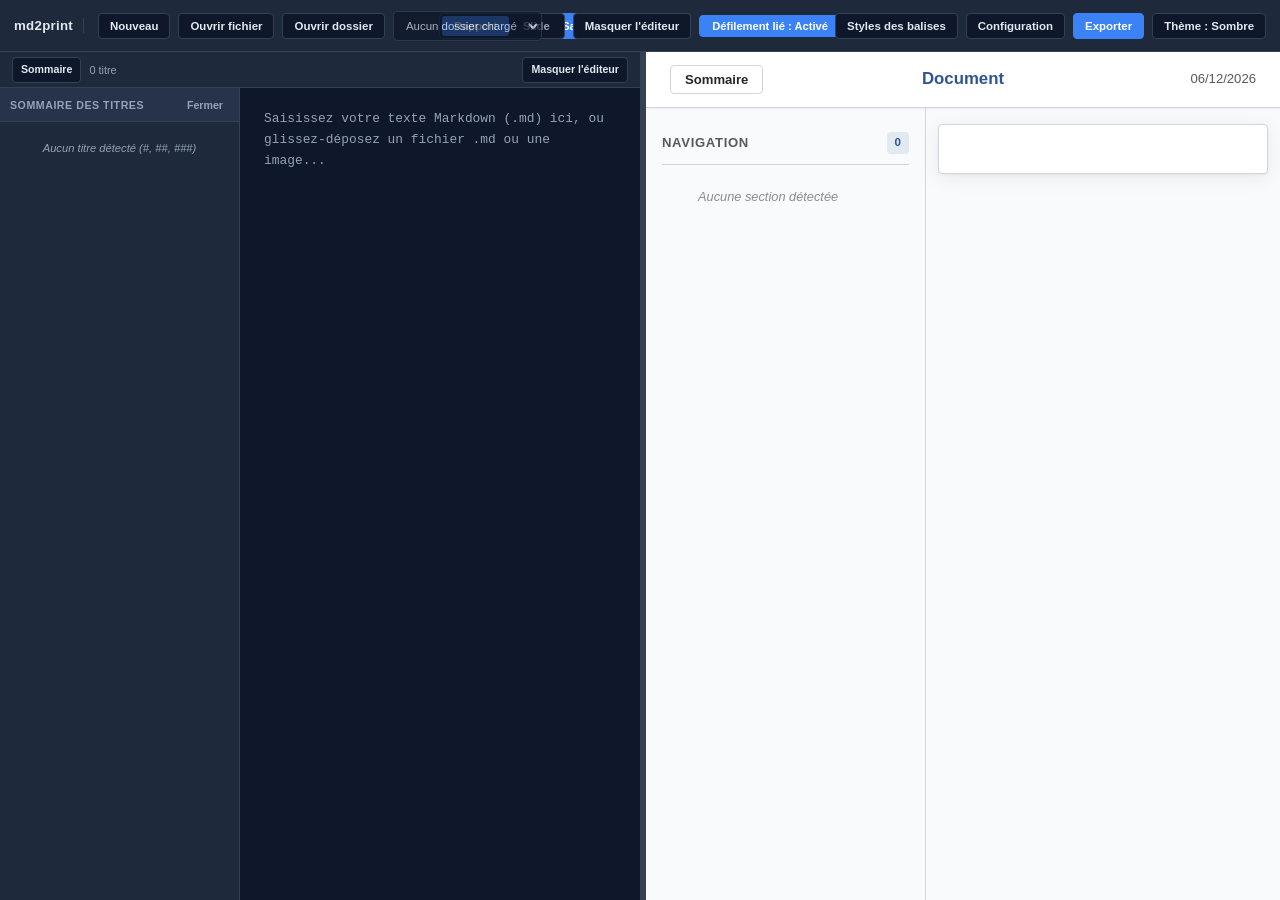
==== commit 4f542d97: "feat: add client-side Word (docx) export with Mermaid and custom layout engines" ====
--- a/index.html
+++ b/index.html
@@ -11,10 +11,8 @@
   <link href="https://fonts.googleapis.com/css2?family=Poppins:ital,wght@0,300;0,400;0,500;0,600;0,700;1,400;1,700&display=swap" rel="stylesheet">
   <link rel="stylesheet" href="css/styles.css">
 
-  <!-- Bibliothèques tierces locales (100 % hors-ligne ; JSZip et docx sont chargés à la demande lors de l'export) -->
-  <script defer src="vendor/marked.min.js"></script>
-  <script defer src="vendor/highlight.min.js"></script>
-  <script defer src="vendor/mermaid.min.js"></script>
+  <!-- Bibliothèque Marked.js locale (Mermaid, Highlight.js, JSZip et docx sont chargés à la demande) -->
+  <script defer fetchpriority="high" src="vendor/marked.min.js"></script>
 </head>
 <body>
   <div class="app-container">
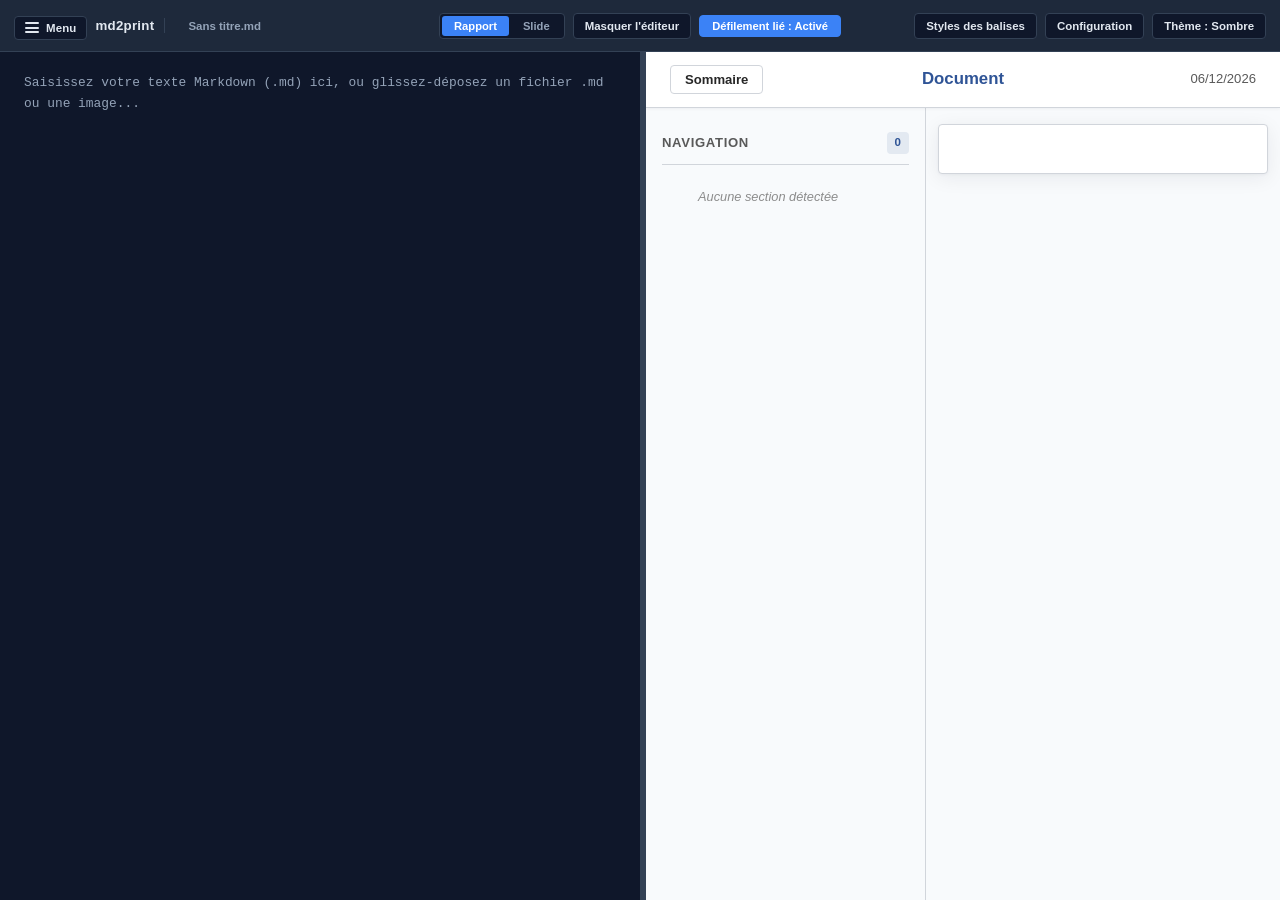
==== commit c4a73710: "feat: implement SPA markdown to print application with dual-theme editor and html generator" ====
--- a/index.html
+++ b/index.html
@@ -18,22 +18,43 @@
   <div class="app-container">
     <!-- Barre de Menu Supérieure -->
     <header class="app-header">
-      <!-- Zone Gauche : Gestion des fichiers .md -->
+      <!-- Zone Gauche : Menu Burger, Fichiers du dossier et Nom du fichier -->
       <div class="header-group header-left">
-        <span class="app-brand">md2print</span>
-        <button type="button" class="btn" id="btnNewFile">Nouveau</button>
-        <button type="button" class="btn" id="btnOpenFile">Ouvrir fichier</button>
+        <!-- Menu Burger -->
+        <div class="dropdown burger-dropdown" id="dropdownBurger">
+          <button type="button" class="btn burger-btn" id="btnToggleBurger" aria-label="Menu principal" title="Menu principal">
+            <span class="burger-icon" aria-hidden="true">
+              <span class="burger-line"></span>
+              <span class="burger-line"></span>
+              <span class="burger-line"></span>
+            </span>
+            <span class="burger-label">Menu</span>
+          </button>
+          <div class="dropdown-menu dropdown-menu-left burger-menu" id="burgerMenu">
+            <button type="button" class="dropdown-item" id="btnNewFile">Nouveau</button>
+            <button type="button" class="dropdown-item" id="btnOpenFile">Ouvrir fichier</button>
+            <button type="button" class="dropdown-item" id="btnOpenFolder">Ouvrir dossier</button>
+            <button type="button" class="dropdown-item" id="btnSaveFile">Sauvegarder</button>
+            <div class="dropdown-divider"></div>
+            <div class="dropdown-group-title">Exporter</div>
+            <button type="button" class="dropdown-item dropdown-subitem" id="btnExportHtml">HTML (.html)</button>
+            <button type="button" class="dropdown-item dropdown-subitem" id="btnExportDocx">Word (.docx)</button>
+            <button type="button" class="dropdown-item dropdown-subitem" id="btnExportPptx">PowerPoint (.pptx)</button>
+            <div class="dropdown-divider"></div>
+            <button type="button" class="dropdown-item" id="btnResetConfig">Réinitialiser par défaut</button>
+          </div>
+        </div>
+
         <input type="file" id="fileInput" class="hidden-input" accept=".md,.markdown,.txt">
-
-        <button type="button" class="btn" id="btnOpenFolder">Ouvrir dossier</button>
         <input type="file" id="folderInput" class="hidden-input" webkitdirectory multiple>
 
-        <select id="folderFileSelect" class="file-select" title="Fichiers Markdown du dossier" disabled>
+        <span class="app-brand">md2print</span>
+
+        <select id="folderFileSelect" class="file-select" title="Fichiers Markdown du dossier" style="display: none;">
           <option value="">Aucun dossier chargé</option>
         </select>
 
-        <button type="button" class="btn btn-primary" id="btnSaveFile">Sauvegarder</button>
-        <span class="current-filename" id="currentFileName">Sans titre.md</span>
+        <span class="current-filename" id="currentFileName" title="Cliquer pour modifier le nom du fichier">Sans titre.md</span>
       </div>
 
       <!-- Zone Centrale : Sélecteur de Mode (Rapport / Slide), Masquage éditeur et Défilement synchronisé -->
@@ -46,7 +67,7 @@
         <button type="button" class="btn" id="btnToggleSyncScroll" title="Activer ou désactiver le défilement lié entre l'éditeur et l'aperçu (Raccourci : F8)">Défilement lié : Activé</button>
       </div>
 
-      <!-- Zone Droite : Configuration, Export et Thème -->
+      <!-- Zone Droite : Configuration et Thème -->
       <div class="header-group header-right">
         <!-- Bouton direct d'accès à la page de paramétrage des styles -->
         <button type="button" class="btn" id="btnOpenStyleSettings" title="Personnaliser les polices, tailles et couleurs de chaque type de balise">Styles des balises</button>
@@ -56,29 +77,17 @@
           <button type="button" class="btn" id="btnToggleConfig">Configuration</button>
           <div class="dropdown-menu">
             <div class="dropdown-status" id="configStatusText">
-              Config : par défaut<br>Modèle : par défaut
+              Modèle Word : par défaut<br>Modèle PPT : par défaut
             </div>
             <button type="button" class="dropdown-item" id="btnMenuOpenStyleSettings">Paramétrer les styles des balises</button>
-            <button type="button" class="dropdown-item" id="btnLoadConfigJson">Charger configuration (.json)</button>
             <button type="button" class="dropdown-item" id="btnLoadTemplateDocx">Charger modèle Word (.docx)</button>
             <button type="button" class="dropdown-item" id="btnLoadTemplatePptx">Charger modèle PowerPoint (.potx)</button>
             <button type="button" class="dropdown-item" id="btnLoadCustomCss">Charger CSS personnalisé (.css)</button>
-            <button type="button" class="dropdown-item" id="btnResetConfig">Réinitialiser par défaut</button>
+            <button type="button" class="dropdown-item" id="btnResetConfigMenu">Réinitialiser par défaut</button>
           </div>
-          <input type="file" id="configJsonInput" class="hidden-input" accept=".json">
           <input type="file" id="templateDocxInput" class="hidden-input" accept=".docx,.dotx">
           <input type="file" id="templatePptxInput" class="hidden-input" accept=".potx">
           <input type="file" id="customCssInput" class="hidden-input" accept=".css">
-        </div>
-
-        <!-- Menu déroulant Exporter -->
-        <div class="dropdown" id="dropdownExport">
-          <button type="button" class="btn btn-primary" id="btnToggleExport">Exporter</button>
-          <div class="dropdown-menu">
-            <button type="button" class="dropdown-item" id="btnExportHtml">HTML (.html)</button>
-            <button type="button" class="dropdown-item" id="btnExportDocx">Word (.docx)</button>
-            <button type="button" class="dropdown-item" id="btnExportPptx">PowerPoint (.pptx)</button>
-          </div>
         </div>
 
         <!-- Bouton de bascule de thème -->
@@ -89,39 +98,15 @@
     <!-- Espace de Travail Split-View (Gauche : Éditeur / Droite : Aperçu) -->
     <main class="workspace" id="workspace">
       <section class="pane-editor" id="paneEditor">
-        <!-- Barre d'outils supérieure de l'éditeur Markdown -->
-        <div class="editor-toolbar" id="editorToolbar">
-          <div class="editor-toolbar-left">
-            <button type="button" class="btn btn-sm" id="btnToggleEditorToc" title="Afficher ou masquer le sommaire des titres Markdown">Sommaire</button>
-            <span class="editor-toc-count" id="editorTocCount">0 titre</span>
-          </div>
-          <div class="editor-toolbar-right">
-            <button type="button" class="btn btn-sm" id="btnHideEditor" title="Masquer l'éditeur Markdown pour afficher l'aperçu plein écran">Masquer l'éditeur</button>
-          </div>
-        </div>
-
-        <!-- Corps de l'éditeur avec volet sommaire (#, ##, ###) et saisie -->
-        <div class="editor-body-container" id="editorBodyContainer">
-          <aside class="editor-toc-sidebar" id="editorTocSidebar">
-            <div class="editor-toc-header">
-              <span class="editor-toc-title">Sommaire des titres</span>
-              <button type="button" class="btn-subtle" id="btnCloseEditorToc" title="Fermer le sommaire">Fermer</button>
-            </div>
-            <div class="editor-toc-list" id="editorTocList">
-              <div class="editor-toc-empty">Aucun titre détecté (#, ##, ###)</div>
-            </div>
-          </aside>
-
-          <div
-            id="mdEditor"
-            class="md-editor"
-            contenteditable="true"
-            role="textbox"
-            aria-multiline="true"
-            data-placeholder="Saisissez votre texte Markdown (.md) ici, ou glissez-déposez un fichier .md ou une image..."
-            spellcheck="false"
-          ></div>
-        </div>
+        <div
+          id="mdEditor"
+          class="md-editor"
+          contenteditable="true"
+          role="textbox"
+          aria-multiline="true"
+          data-placeholder="Saisissez votre texte Markdown (.md) ici, ou glissez-déposez un fichier .md ou une image..."
+          spellcheck="false"
+        ></div>
       </section>
 
       <div class="pane-resizer" id="paneResizer" title="Glisser pour ajuster la largeur"></div>
--- a/css/styles.css
+++ b/css/styles.css
@@ -187,16 +187,26 @@
   outline: 2px solid var(--accent-color);
 }
 
-/* === Affichage en lecture seule du nom de fichier === */
+/* === Affichage et renommage interactif du nom de fichier === */
 .current-filename {
   font-size: 0.82rem;
   font-weight: 600;
   color: var(--text-secondary);
-  padding-left: 6px;
+  padding: 3px 8px;
+  border-radius: var(--radius-sm);
   white-space: nowrap;
   overflow: hidden;
   text-overflow: ellipsis;
-  max-width: 220px;
+  max-width: 240px;
+  cursor: pointer;
+  border: 1px solid transparent;
+  transition: color 0.15s ease, background-color 0.15s ease, border-color 0.15s ease;
+}
+
+.current-filename:hover {
+  color: var(--text-primary);
+  background-color: var(--bg-hover);
+  border-color: var(--border-color);
 }
 
 .current-filename.is-dirty {
@@ -248,10 +258,40 @@
   border-style: dashed;
 }
 
-/* === Menus Déroulants (Configuration & Exporter) === */
+/* === Menus Déroulants (Burger, Configuration, Exporter) === */
 .dropdown {
   position: relative;
   display: inline-block;
+}
+
+/* Menu Burger supérieur */
+.burger-btn {
+  display: inline-flex;
+  align-items: center;
+  gap: 7px;
+  font-weight: 600;
+  padding: 5px 10px;
+}
+
+.burger-icon {
+  display: inline-flex;
+  flex-direction: column;
+  justify-content: space-between;
+  width: 14px;
+  height: 11px;
+}
+
+.burger-line {
+  display: block;
+  width: 100%;
+  height: 2px;
+  background-color: currentColor;
+  border-radius: 1px;
+}
+
+.burger-label {
+  font-size: 0.82rem;
+  letter-spacing: 0.01em;
 }
 
 .dropdown-menu {
@@ -270,6 +310,30 @@
   box-shadow: 0 8px 20px rgba(0, 0, 0, 0.25);
 }
 
+.dropdown-menu-left {
+  left: 0;
+  right: auto;
+}
+
+.dropdown-divider {
+  height: 1px;
+  background-color: var(--border-color);
+  margin: 5px 0;
+}
+
+.dropdown-group-title {
+  padding: 5px 10px 2px 10px;
+  font-size: 0.72rem;
+  font-weight: 700;
+  text-transform: uppercase;
+  letter-spacing: 0.05em;
+  color: var(--text-secondary);
+}
+
+.dropdown-subitem {
+  padding-left: 18px;
+}
+
 .dropdown.open .dropdown-menu {
   display: flex;
 }
@@ -330,185 +394,6 @@
   background-color: var(--accent-color) !important;
   border-color: var(--accent-color) !important;
   color: var(--accent-text) !important;
-}
-
-/* === Barre d'Outils Supérieure de l'Éditeur === */
-.editor-toolbar {
-  height: 36px;
-  min-height: 36px;
-  background-color: var(--bg-secondary);
-  border-bottom: 1px solid var(--border-color);
-  display: flex;
-  align-items: center;
-  justify-content: space-between;
-  padding: 0 12px;
-  flex-shrink: 0;
-  user-select: none;
-}
-
-.editor-toolbar-left,
-.editor-toolbar-right {
-  display: flex;
-  align-items: center;
-  gap: 8px;
-}
-
-.editor-toc-count {
-  font-size: 0.78rem;
-  color: var(--text-secondary);
-  font-weight: 500;
-}
-
-/* === Corps de l'Éditeur (Sommaire + Saisie) === */
-.editor-body-container {
-  display: flex;
-  flex: 1;
-  min-height: 0;
-  height: calc(100% - 36px);
-  overflow: hidden;
-  position: relative;
-}
-
-/* === Volet Latéral Sommaire de l'Éditeur === */
-.editor-toc-sidebar {
-  width: 240px;
-  min-width: 180px;
-  max-width: 320px;
-  height: 100%;
-  background-color: var(--bg-secondary);
-  border-right: 1px solid var(--border-color);
-  display: flex;
-  flex-direction: column;
-  flex-shrink: 0;
-  overflow: hidden;
-  transition: width 0.18s ease, opacity 0.18s ease;
-}
-
-.editor-toc-sidebar.collapsed {
-  display: none;
-}
-
-.editor-toc-header {
-  height: 34px;
-  min-height: 34px;
-  display: flex;
-  align-items: center;
-  justify-content: space-between;
-  padding: 0 10px;
-  border-bottom: 1px solid var(--border-color);
-  background-color: var(--bg-elevated);
-}
-
-.editor-toc-title {
-  font-size: 0.76rem;
-  font-weight: 700;
-  text-transform: uppercase;
-  letter-spacing: 0.05em;
-  color: var(--text-secondary);
-}
-
-.btn-subtle {
-  background: none;
-  border: none;
-  color: var(--text-secondary);
-  font-family: inherit;
-  font-size: 0.76rem;
-  font-weight: 600;
-  cursor: pointer;
-  padding: 2px 6px;
-  border-radius: var(--radius-sm);
-  transition: color 0.15s ease, background-color 0.15s ease;
-}
-
-.btn-subtle:hover {
-  color: var(--text-primary);
-  background-color: var(--bg-hover);
-}
-
-.editor-toc-list {
-  flex: 1;
-  overflow-y: auto;
-  overflow-x: hidden;
-  padding: 4px 0;
-  display: flex;
-  flex-direction: column;
-  gap: 1px;
-}
-
-.editor-toc-empty {
-  padding: 16px 12px;
-  font-size: 0.80rem;
-  color: var(--text-secondary);
-  font-style: italic;
-  text-align: center;
-}
-
-/* Éléments du Sommaire Éditeur */
-.editor-toc-item {
-  display: flex;
-  align-items: baseline;
-  width: 100%;
-  background: none;
-  border: none;
-  text-align: left;
-  cursor: pointer;
-  padding: 5px 10px;
-  font-family: inherit;
-  color: var(--text-primary);
-  text-decoration: none;
-  border-left: 3px solid transparent;
-  transition: background-color 0.12s ease, color 0.12s ease, border-color 0.12s ease;
-}
-
-.editor-toc-item:hover {
-  background-color: var(--bg-hover);
-}
-
-.editor-toc-item.active {
-  background-color: var(--bg-elevated);
-  border-left-color: var(--accent-color);
-  color: var(--accent-color);
-  font-weight: 600;
-}
-
-.editor-toc-tag {
-  font-family: var(--font-mono);
-  font-size: 0.74rem;
-  color: var(--accent-color);
-  margin-right: 6px;
-  flex-shrink: 0;
-  font-weight: 700;
-  opacity: 0.85;
-}
-
-.editor-toc-text {
-  font-size: 0.82rem;
-  overflow: hidden;
-  text-overflow: ellipsis;
-  white-space: nowrap;
-  flex: 1;
-  min-width: 0;
-}
-
-/* Niveaux d'indentation du sommaire (#, ##, ###) */
-.editor-toc-item.level-1 {
-  font-weight: 700;
-  padding-left: 8px;
-}
-
-.editor-toc-item.level-2 {
-  font-weight: 500;
-  padding-left: 18px;
-}
-
-.editor-toc-item.level-3 {
-  font-size: 0.80rem;
-  color: var(--text-secondary);
-  padding-left: 28px;
-}
-
-.editor-toc-item.level-3 .editor-toc-text {
-  font-size: 0.80rem;
 }
 
 /* Animation flash d'atterrissage sur le titre dans l'éditeur */
@@ -534,6 +419,8 @@
   display: flex;
   flex-direction: column;
   background-color: var(--bg-primary);
+  position: relative;
+  overflow: hidden;
 }
 
 .md-editor {
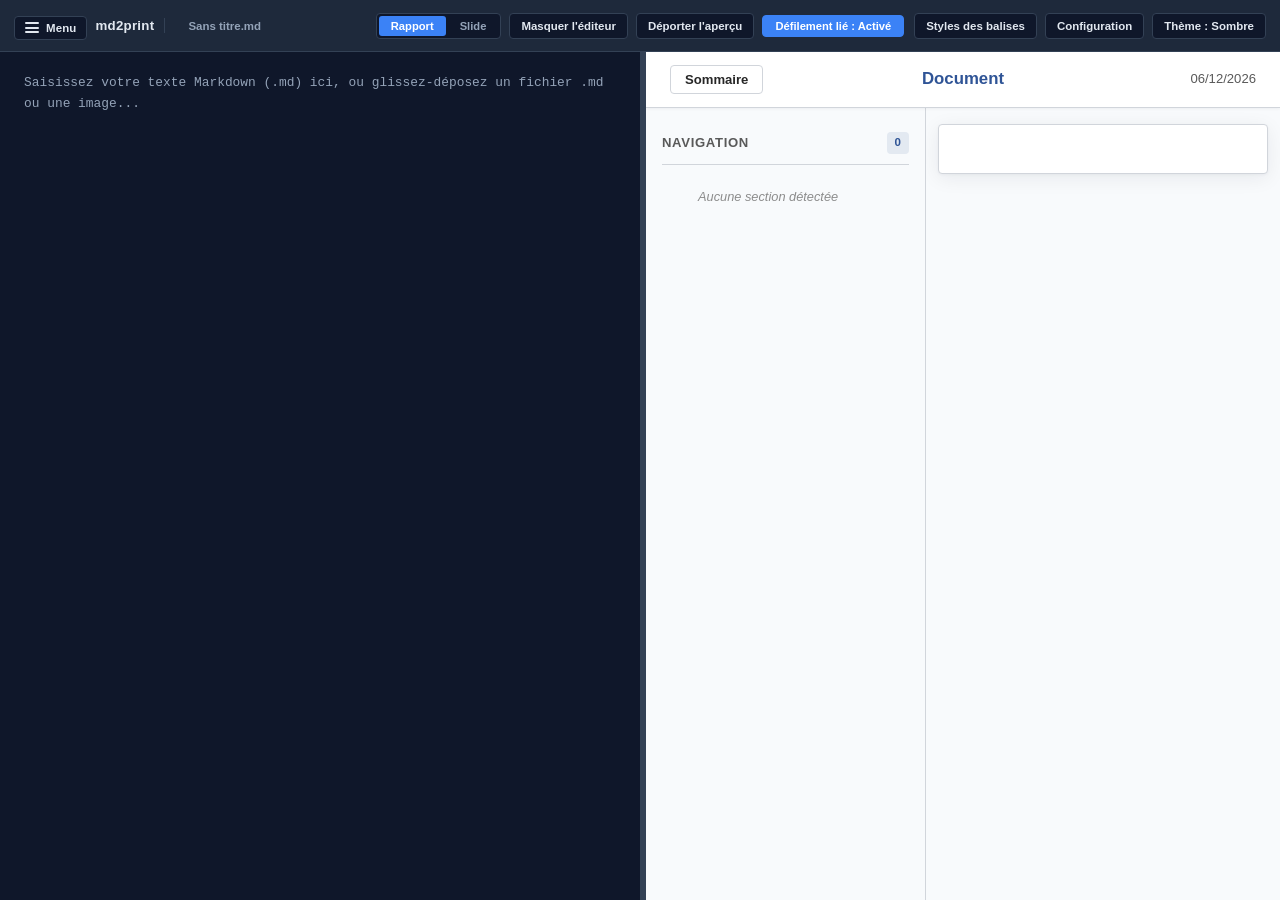
==== commit 177b6a09: "feat: initialize SPA markdown to print application with styles, logic and layout" ====
--- a/index.html
+++ b/index.html
@@ -57,13 +57,14 @@
         <span class="current-filename" id="currentFileName" title="Cliquer pour modifier le nom du fichier">Sans titre.md</span>
       </div>
 
-      <!-- Zone Centrale : Sélecteur de Mode (Rapport / Slide), Masquage éditeur et Défilement synchronisé -->
+      <!-- Zone Centrale : Sélecteur de Mode (Rapport / Slide), Masquage éditeur, Déport d'aperçu et Défilement synchronisé -->
       <div class="header-group header-center">
         <div class="view-switcher">
           <button type="button" class="view-btn active" data-view="report" id="btnViewReport">Rapport</button>
           <button type="button" class="view-btn" data-view="slide" id="btnViewSlide">Slide</button>
         </div>
         <button type="button" class="btn" id="btnToggleEditor" title="Masquer ou afficher l'éditeur Markdown (Raccourci : F9)">Masquer l'éditeur</button>
+        <button type="button" class="btn" id="btnDetachPreview" aria-pressed="false" title="Déporter l'aperçu HTML dans une fenêtre externe indépendante">Déporter l'aperçu</button>
         <button type="button" class="btn" id="btnToggleSyncScroll" title="Activer ou désactiver le défilement lié entre l'éditeur et l'aperçu (Raccourci : F8)">Défilement lié : Activé</button>
       </div>
 
--- a/css/styles.css
+++ b/css/styles.css
@@ -390,6 +390,18 @@
   display: none !important;
 }
 
+/* Aperçu HTML déporté dans une fenêtre indépendante : l'éditeur prend toute la largeur */
+.workspace.is-preview-detached .pane-resizer,
+.workspace.is-preview-detached .pane-preview {
+  display: none;
+}
+
+.workspace.is-preview-detached .pane-editor {
+  width: 100%;
+  max-width: 100%;
+  flex: 1 1 100%;
+}
+
 .btn-active {
   background-color: var(--accent-color) !important;
   border-color: var(--accent-color) !important;
@@ -412,7 +424,7 @@
 }
 
 .pane-editor {
-  width: 50%;
+  width: var(--editor-width, 50%);
   min-width: 20%;
   max-width: 80%;
   height: 100%;
